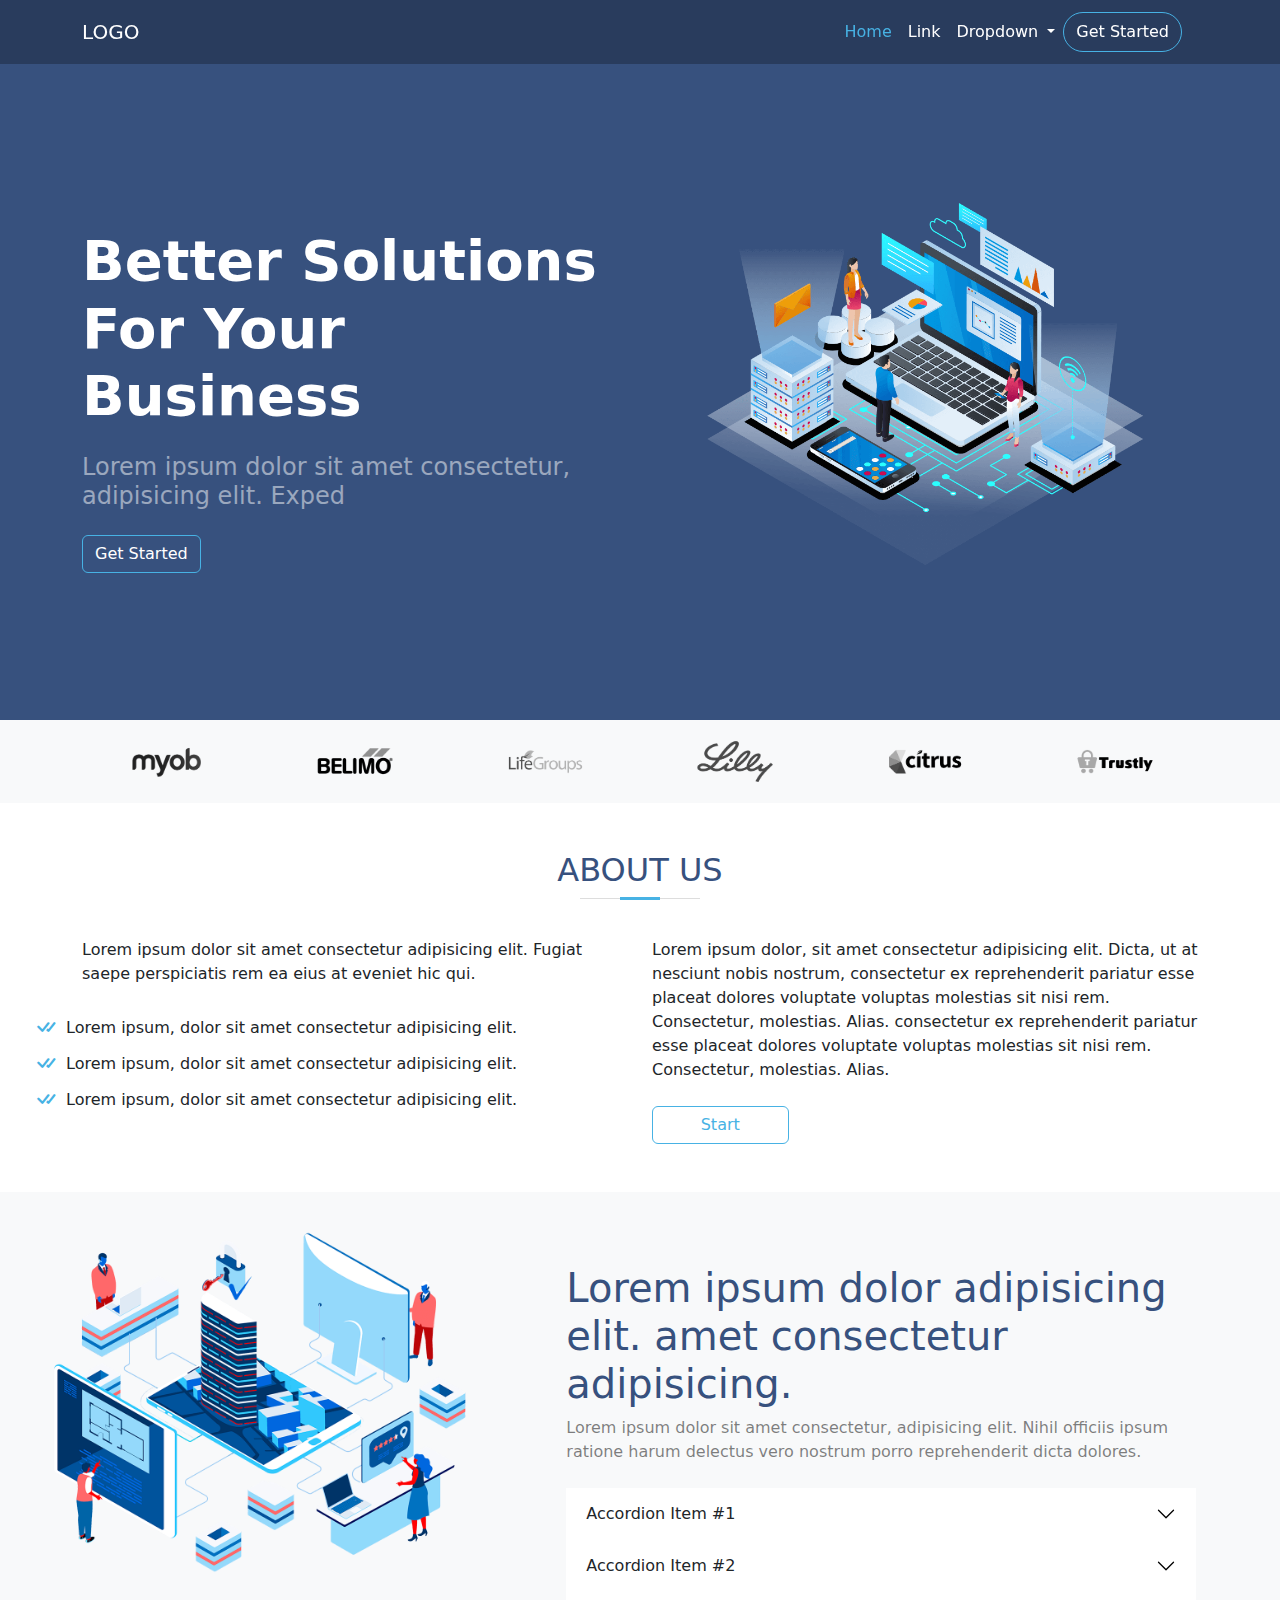
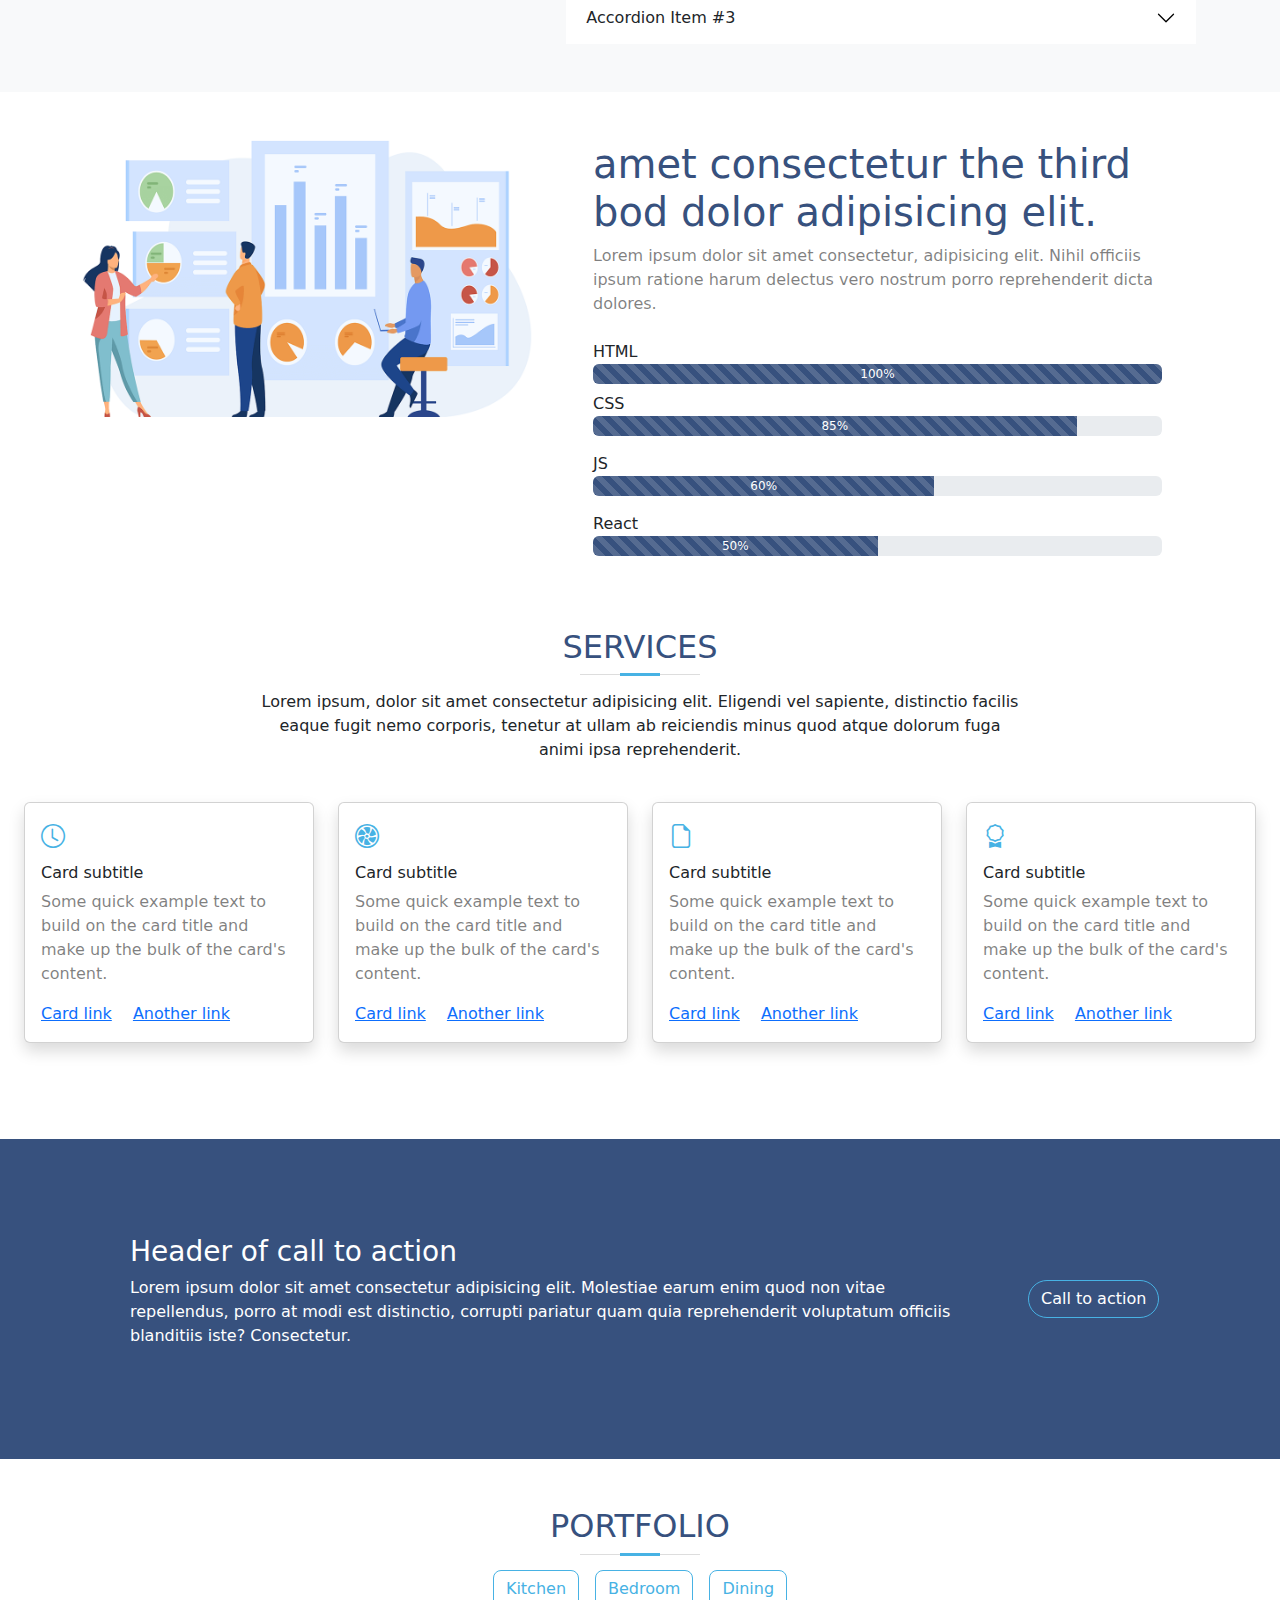
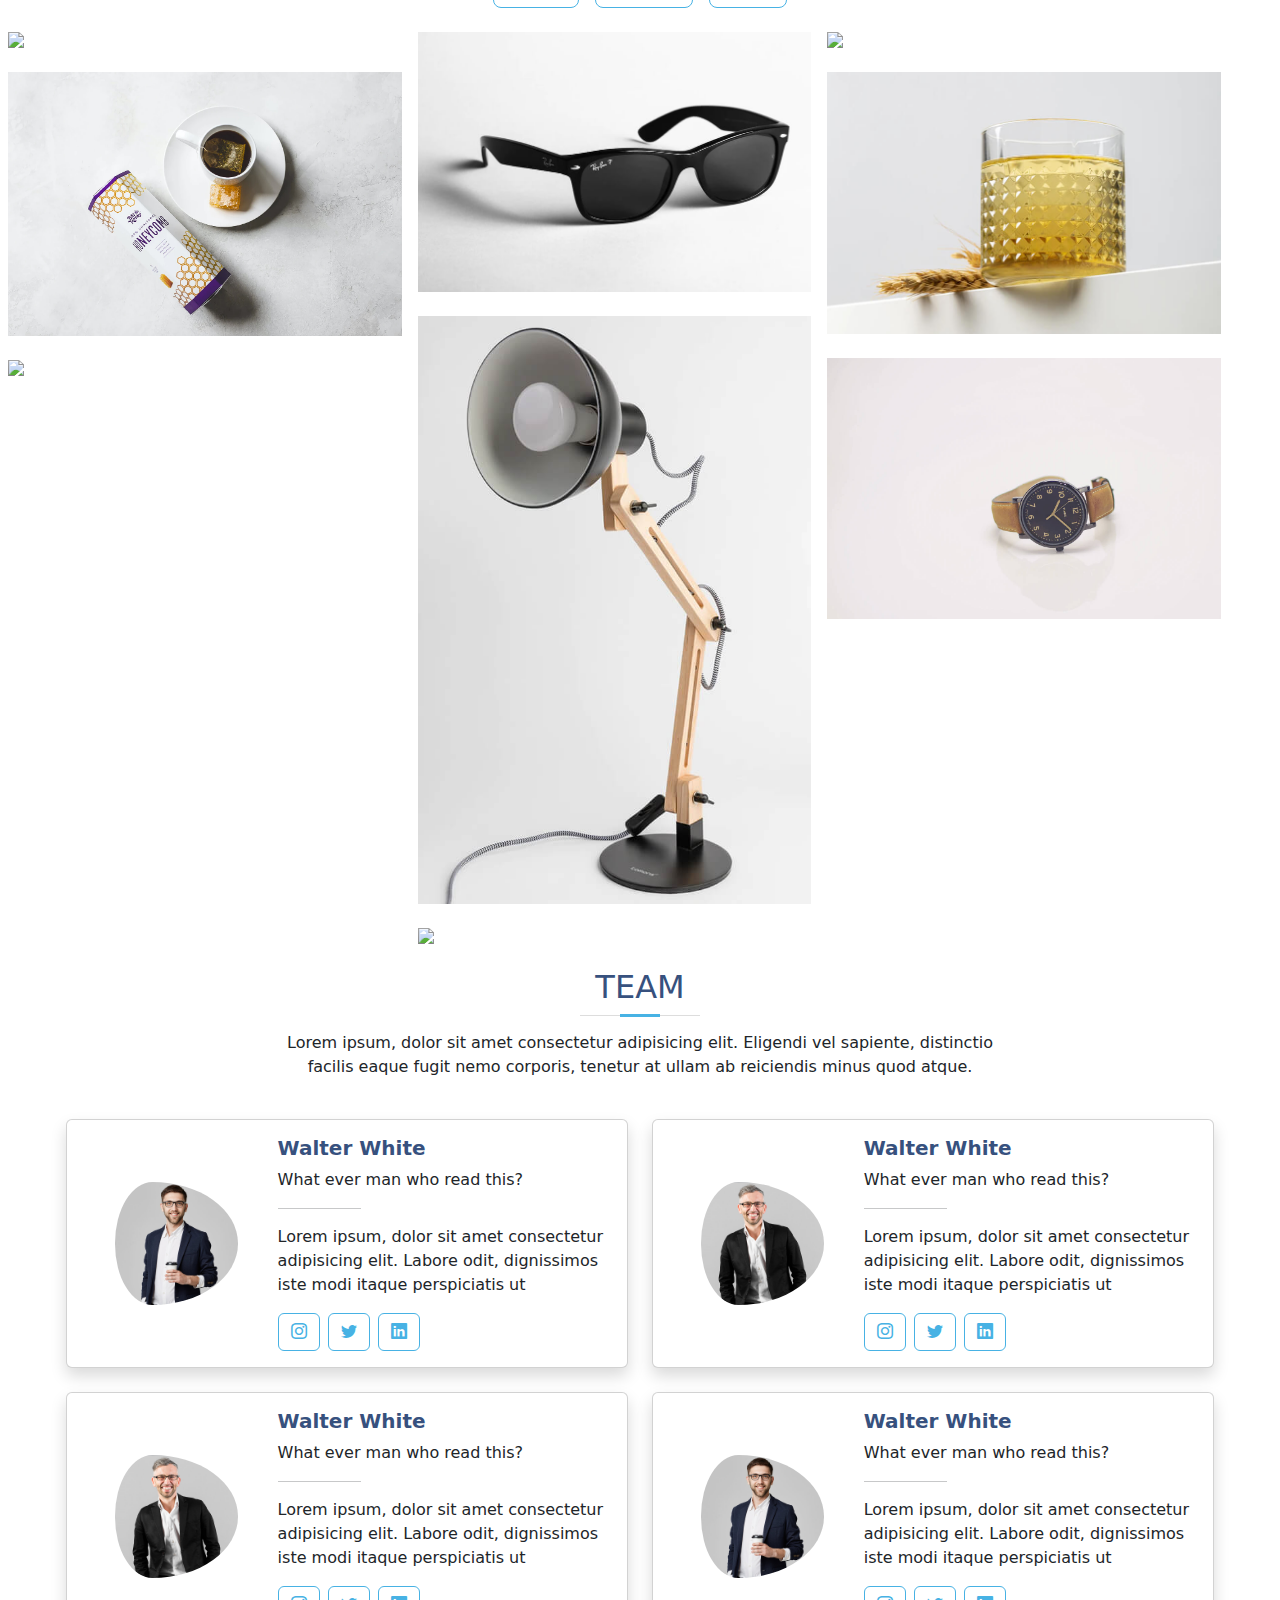
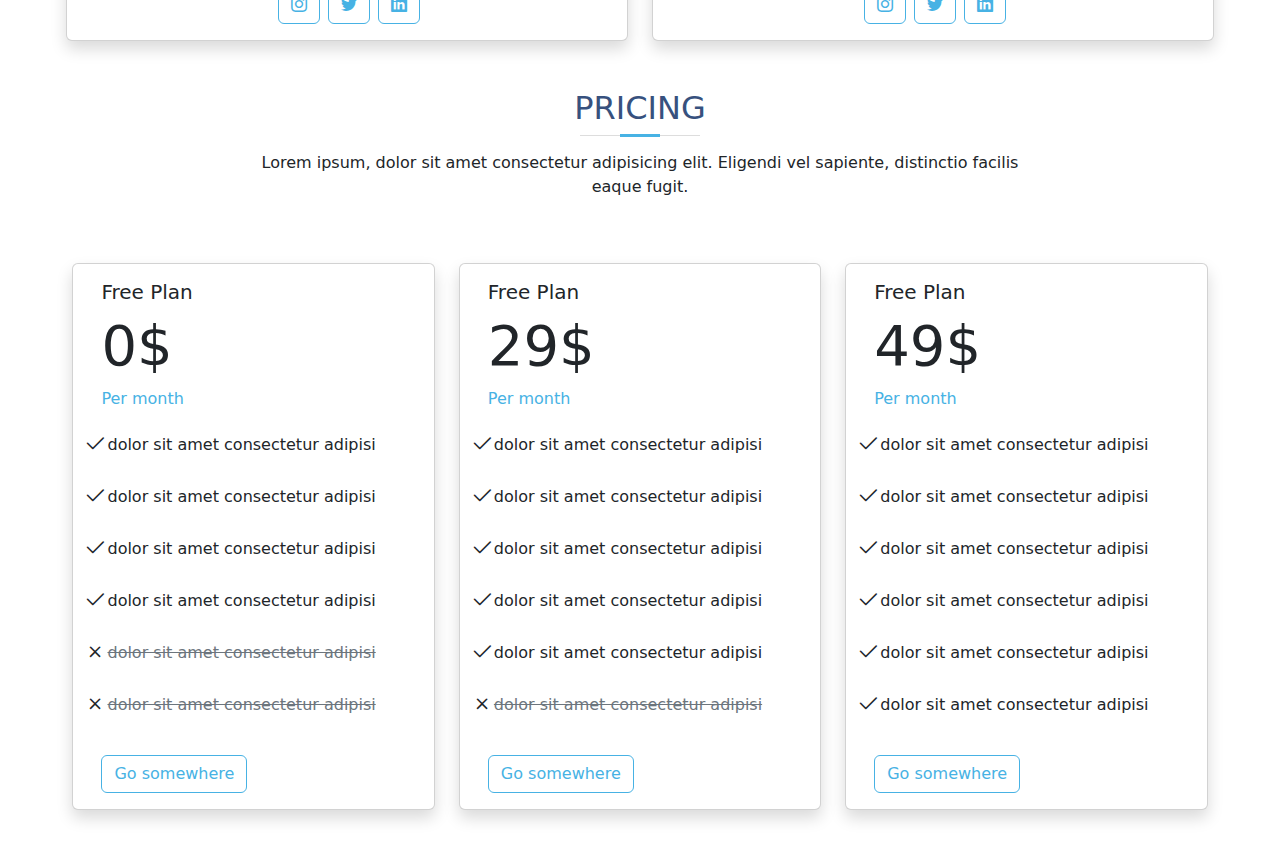
==== index.html @ 1803df92 "..." ====
<!DOCTYPE html>
<html lang="en">
  <head>
    <meta charset="UTF-8" />
    <meta
      name="viewport"
      content="width=device-width, user-scalable=no, initial-scale=1.0, maximum-scale=1.0, minimum-scale=1.0"
    />
    <meta http-equiv="X-UA-Compatible" content="ie=edge" />
    <title>second project</title>
    <link
      rel="stylesheet"
      href="statics/vendor/bootstrap/css/bootstrap.min.css"
    />
    <link
      rel="stylesheet"
      href="statics/vendor/bootstrap/icons/bootstrap-icons.css"
    />

    <!-- <link
      rel="stylesheet"
      href="statics/vendor/bootstrap/css/bootstrap.rtl.min.css"
    /> -->
    <link rel="stylesheet" href="statics/css/bootstrap-customize.css" />
    <link rel="stylesheet" href="statics/css/custom_css.css" />
  </head>

  <body>
    <nav class="navbar custom-bg fixed-top navbar-expand-lg">
      <div class="container py-1">
        <a class="navbar-brand text-white" href="#">LOGO</a>
        <button
          class="navbar-toggler"
          type="button"
          data-bs-toggle="offcanvas"
          data-bs-target="#offcanvasDarkNavbar"
          aria-controls="offcanvasDarkNavbar"
          aria-label="Toggle navigation"
        >
          <span class="navbar-toggler-icon"></span>
        </button>
        <div
          class="offcanvas offcanvas-end custom-bg"
          tabindex="-1"
          id="offcanvasDarkNavbar"
          aria-labelledby="offcanvasDarkNavbarLabel"
        >
          <div class="offcanvas-header">
            <h5
              class="offcanvas-title text-white"
              id="offcanvasDarkNavbarLabel"
            >
              LOGO
            </h5>
            <button
              type="button"
              class="btn-close btn-close-white"
              data-bs-dismiss="offcanvas"
              aria-label="Close"
            ></button>
          </div>
          <div class="offcanvas-body">
            <ul class="navbar-nav justify-content-end flex-grow-1 pe-3">
              <li class="nav-item">
                <a class="nav-link active" aria-current="page" href="#">Home</a>
              </li>
              <li class="nav-item">
                <a class="nav-link" href="#">Link</a>
              </li>
              <li class="nav-item dropdown mb-3 mb-lg-0">
                <a
                  class="nav-link dropdown-toggle"
                  href="#"
                  role="button"
                  data-bs-toggle="dropdown"
                  aria-expanded="false"
                >
                  Dropdown
                </a>
                <ul class="dropdown-menu dropdown-menu-dark">
                  <li><a class="dropdown-item" href="#">Action</a></li>
                  <li><a class="dropdown-item" href="#">Another action</a></li>
                  <li>
                    <hr class="dropdown-divider" />
                  </li>
                  <li>
                    <a class="dropdown-item" href="#">Something else here</a>
                  </li>
                </ul>
              </li>
              <button
                class="btn btn-outline-primary custom-btn-outline rounded-5"
              >
                Get Started
              </button>
            </ul>
          </div>
        </div>
      </div>
    </nav>

    <section class="bg-secondary h-100">
      <div class="container height-80-viewport">
        <div class="row h-100">
          <div class="col-12 col-lg-6 d-flex align-items-center h-100">
            <div style="margin-top: 5rem">
              <h1 class="text-white mb-4 display-4 fw-bold">
                Better Solutions For Your Business
              </h1>
              <h2 class="text-white-50 mb-4 h4">
                Lorem ipsum dolor sit amet consectetur, adipisicing elit. Exped
              </h2>
              <button class="btn custom-btn-outline">Get Started</button>
            </div>
          </div>
          <div
            class="col-12 col-lg-6 d-flex align-items-center justify-content-center h-100"
          >
            <img
              src="./statics/images/hero-img.png"
              width="80%"
              class="mt-5 custom-animation"
            />
          </div>
        </div>
      </div>
    </section>
    <section class="bg-light">
      <div class="container">
        <div class="row row-cols-6 py-3">
          <div class="px-5 d-flex align-items-center">
            <img
              src="./statics/images/client-1.png"
              class="img-fluid custom-client-image"
            />
          </div>
          <div class="px-5 d-flex align-items-center">
            <img
              src="./statics/images/client-2.png"
              class="img-fluid custom-client-image"
            />
          </div>
          <div class="px-5 d-flex align-items-center">
            <img
              src="./statics/images/client-3.png"
              class="img-fluid custom-client-image"
            />
          </div>
          <div class="px-5 d-flex align-items-center">
            <img
              src="./statics/images/client-4.png"
              class="img-fluid custom-client-image"
            />
          </div>
          <div class="px-5 d-flex align-items-center">
            <img
              src="./statics/images/client-5.png"
              class="img-fluid custom-client-image"
            />
          </div>
          <div class="px-5 d-flex align-items-center">
            <img
              src="./statics/images/client-6.png"
              class="img-fluid custom-client-image"
            />
          </div>
        </div>
      </div>
    </section>
    <srction class="py-5">
      <div class="container my-5">
        <h3
          class="text-center custom-section-title position-relative f-bold text-secondary mb-5 h2"
        >
          ABOUT US
        </h3>
        <div class="row">
          <div class="col-6">
            <p class="mb-4">
              Lorem ipsum dolor sit amet consectetur adipisicing elit. Fugiat
              saepe perspiciatis rem ea eius at eveniet hic qui.
            </p>
            <ul class="list-unstyled">
              <li class="d-flex align-items-center">
                <i class="text-primary fs-4 me-2 bi-check-all"></i>
                <span
                  >Lorem ipsum, dolor sit amet consectetur adipisicing elit.
                </span>
              </li>
              <li class="d-flex align-items-center">
                <i class="text-primary fs-4 me-2 bi-check-all"></i>
                <span
                  >Lorem ipsum, dolor sit amet consectetur adipisicing elit.
                </span>
              </li>
              <li class="d-flex align-items-center">
                <i class="text-primary fs-4 me-2 bi-check-all"></i>
                <span
                  >Lorem ipsum, dolor sit amet consectetur adipisicing elit.
                </span>
              </li>
            </ul>
          </div>
          <div class="col-6 d-flex flex-column">
            <p class="mb-4">
              Lorem ipsum dolor, sit amet consectetur adipisicing elit. Dicta,
              ut at nesciunt nobis nostrum, consectetur ex reprehenderit
              pariatur esse placeat dolores voluptate voluptas molestias sit
              nisi rem. Consectetur, molestias. Alias. consectetur ex
              reprehenderit pariatur esse placeat dolores voluptate voluptas
              molestias sit nisi rem. Consectetur, molestias. Alias.
            </p>
            <button class="mt-auto w-25 btn custom-btn">Start</button>
          </div>
        </div>
      </div>
    </srction>

    <!-- ------------------------------------------------------------------- -->

    <section class="bg-light pb-5">
      <div class="container-fluid pt-4 pe-5">
        <div class="row">
          <div class="col-5">
            <img src="./statics/images/why-us.png" width="100%" />
          </div>
          <div class="col-7 mt-5 px-5">
            <h4 class="display-6 text-secondary">
              Lorem ipsum dolor adipisicing elit.
              <strong>amet consectetur adipisicing</strong>.
            </h4>
            <p class="text-black-50 mb-4">
              Lorem ipsum dolor sit amet consectetur, adipisicing elit. Nihil
              officiis ipsum ratione harum delectus vero nostrum porro
              reprehenderit dicta dolores.
            </p>

            <div class="accordion accordion-flush" id="accordionFlushExample">
              <div class="accordion-item">
                <h2 class="accordion-header">
                  <button
                    class="accordion-button collapsed"
                    type="button"
                    data-bs-toggle="collapse"
                    data-bs-target="#flush-collapseOne"
                    aria-expanded="false"
                    aria-controls="flush-collapseOne"
                  >
                    Accordion Item #1
                  </button>
                </h2>
                <div
                  id="flush-collapseOne"
                  class="accordion-collapse collapse"
                  data-bs-parent="#accordionFlushExample"
                >
                  <div class="accordion-body">
                    Placeholder content for this accordion, which is intended to
                    demonstrate the <code>.accordion-flush</code> class. This is
                    the first item's accordion body.
                  </div>
                </div>
              </div>
              <div class="accordion-item">
                <h2 class="accordion-header">
                  <button
                    class="accordion-button collapsed"
                    type="button"
                    data-bs-toggle="collapse"
                    data-bs-target="#flush-collapseTwo"
                    aria-expanded="false"
                    aria-controls="flush-collapseTwo"
                  >
                    Accordion Item #2
                  </button>
                </h2>
                <div
                  id="flush-collapseTwo"
                  class="accordion-collapse collapse"
                  data-bs-parent="#accordionFlushExample"
                >
                  <div class="accordion-body">
                    Placeholder content for this accordion, which is intended to
                    demonstrate the <code>.accordion-flush</code> class. This is
                    the second item's accordion body. Let's imagine this being
                    filled with some actual content.
                  </div>
                </div>
              </div>
              <div class="accordion-item">
                <h2 class="accordion-header">
                  <button
                    class="accordion-button collapsed"
                    type="button"
                    data-bs-toggle="collapse"
                    data-bs-target="#flush-collapseThree"
                    aria-expanded="false"
                    aria-controls="flush-collapseThree"
                  >
                    Accordion Item #3
                  </button>
                </h2>
                <div
                  id="flush-collapseThree"
                  class="accordion-collapse collapse"
                  data-bs-parent="#accordionFlushExample"
                >
                  <div class="accordion-body">
                    Placeholder content for this accordion, which is intended to
                    demonstrate the <code>.accordion-flush</code> class. This is
                    the third item's accordion body. Nothing more exciting
                    happening here in terms of content, but just filling up the
                    space to make it look, at least at first glance, a bit more
                    representative of how this would look in a real-world
                    application.
                  </div>
                </div>
              </div>
            </div>
          </div>
        </div>
      </div>
    </section>
    <!-- ------------------------------------------------------------------- -->
    <section class="mt-5">
      <div class="container">
        <div class="row">
         
            <div class="col-5">
              <img src="./statics/images/skills.png" width="100%" />
            </div>
            <div class="col-7 px-5">
                <h4 class="display-6 text-secondary">
                 
                  <strong>amet consectetur the third bod dolor adipisicing elit</strong>.
                </h4>
                <p class="text-black-50 mb-4">
                  Lorem ipsum dolor sit amet consectetur, adipisicing elit. Nihil
                  officiis ipsum ratione harum delectus vero nostrum porro
                  reprehenderit dicta dolores.
                </p>
    
                <div>
                    <span>HTML</span>
                    <div class="progress mb-2" role="progressbar" style="height: 20px;">
                        <div class="progress-bar progress-bar-striped progress-bar-animated" style="width: 100%">100%</div>
                      </div>
                </div>
                <div>
                    <span>CSS</span>
                    <div class="progress mb-3" role="progressbar" style="height: 20px;">
                        <div class="progress-bar progress-bar-striped progress-bar-animated" style="width: 85%">85%</div>
                      </div>
                </div>
                <div>
                    <span>JS</span>
                    <div class="progress mb-3" role="progressbar" style="height: 20px;">
                        <div class="progress-bar progress-bar-striped progress-bar-animated" style="width: 60%">60%</div>
                      </div>
                </div>
                <div>
                    <span>React</span>
                    <div class="progress mb-3" role="progressbar" style="height: 20px;">
                        <div class="progress-bar progress-bar-striped progress-bar-animated" style="width: 50%">50%</div>
                      </div>
                </div>
        </div>
            
    </section>
    <section class="mt-2 py-5">
      <div class="d-flex flex-column justify-content-center align-items-center">
        <h3
        class="text-center custom-section-title position-relative f-bold text-secondary mb-4 h2"
      >
       SERVICES
      </h3>
      <p class="margin-auto text-center" style="width: 60%;">Lorem ipsum, dolor sit amet consectetur adipisicing elit. Eligendi vel sapiente, 
          distinctio facilis eaque fugit nemo corporis, tenetur at ullam ab reiciendis 
          minus quod atque dolorum fuga animi ipsa reprehenderit.</p>
      </div>
      <div class="d-flex mt-4 justify-content-center align-items-center px-4">

        <div class="row">
            <div class="col-3 margin-auto d-flex align-items-center justify-content-center">
                <div class="card shadow custom-hover-move-top" style="width: 100%;">
                    <div class="card-body">
                      <i class="bi-clock fs-4 text-primary"></i>
                      <h6 class="card-subtitle mt-2 mb-2 text-body-secondary">Card subtitle</h6>
                      <p class="card-text text-black-50">Some quick example text to build on the card title and make up the bulk of the card's content.</p>
                      <a href="#" class="card-link">Card link</a>
                      <a href="#" class="card-link">Another link</a>
                    </div>
                  </div>
            </div>
            <div class="col-3 margin-auto d-flex align-items-center justify-content-center">
                <div class="card shadow custom-hover-move-top" style="width: 100%;">
                    <div class="card-body">
                      <i class="bi-fan fs-4 text-primary"></i>
                      <h6 class="card-subtitle mt-2 mb-2 text-body-secondary">Card subtitle</h6>
                      <p class="card-text text-black-50">Some quick example text to build on the card title and make up the bulk of the card's content.</p>
                      <a href="#" class="card-link">Card link</a>
                      <a href="#" class="card-link">Another link</a>
                    </div>
                  </div>
            </div>
            <div class="col-3 margin-auto d-flex align-items-center justify-content-center">
                <div class="card shadow custom-hover-move-top" style="width: 100%;">
                    <div class="card-body">
                      <i class="bi-file-earmark fs-4 text-primary"></i>
                      <h6 class="card-subtitle mt-2 mb-2 text-body-secondary">Card subtitle</h6>
                      <p class="card-text text-black-50">Some quick example text to build on the card title and make up the bulk of the card's content.</p>
                      <a href="#" class="card-link">Card link</a>
                      <a href="#" class="card-link">Another link</a>
                    </div>
                  </div>
            </div>
            <div class="col-3 margin-auto d-flex align-items-center justify-content-center">
                <div class="card shadow custom-hover-move-top" style="width: 100%;">
                    <div class="card-body">
                      <i class="bi-award fs-4 text-primary"></i>
                      <h6 class="card-subtitle mt-2 mb-2 text-body-secondary">Card subtitle</h6>
                      <p class="card-text text-black-50">Some quick example text to build on the card title and make up the bulk of the card's content.</p>
                      <a href="#" class="card-link">Card link</a>
                      <a href="#" class="card-link">Another link</a>
                    </div>
                  </div>
            </div>
        </div>
      </div>
    </section>

    <section class="bg-secondary mt-5" >
        <div class="container d-flex justify-content-center align-items-center" style="height: 20rem;">
            <div class="row py-5 justify-content-center align-items-center" style="width: 100%">
                <div class="col-10 px-5">
                    <h4 class="h3 text-white">Header of call to action</h4>
                    <p class="text-white">Lorem ipsum dolor sit amet consectetur adipisicing elit. Molestiae earum enim quod non vitae repellendus, porro at modi est distinctio, corrupti pariatur quam quia reprehenderit voluptatum officiis blanditiis iste? Consectetur.</p>
                </div>
                <div class="col-2 px-3">
                    <button class="btn custom-btn-outline rounded-5">Call to action</button>
                </div>
            </div>
        </div>
    </section>
    <section class="mt-5">
        <div class="d-flex flex-column justify-content-center">
            <h3
            class="text-center custom-section-title position-relative f-bold text-secondary mb-4 h2"
          >
           PORTFOLIO
          </h3>
      

            <p class="d-flex align-items-center justify-content-center">
                <input type="checkbox" class="btn-check" autocomplete="off" id="btn-check1">
                <label class="btn custom-btn rounded-3 mx-2" for="btn-check1" data-bs-toggle="collapse" data-bs-target="#c-1" aria-expanded="false">Kitchen</label>

                <input type="checkbox" class="btn-check" autocomplete="off" id="btn-check2">
                <label class="btn custom-btn rounded-3 mx-2" for="btn-check2" data-bs-toggle="collapse" data-bs-target="#c-2" aria-expanded="false">Bedroom</label>

                <input type="checkbox" class="btn-check" autocomplete="off" id="btn-check3">
                <label class="btn custom-btn rounded-3 mx-2" for="btn-check3" data-bs-toggle="collapse" data-bs-target="#c-3" aria-expanded="false">Dining</label>

               
              </p>
              <div class="d-flex">
                <div class="" style="width: 32%">
                  <div class="show">
                   <img src="./statics/images/portfolio-1.jpg" class="img-fluid mb-2 p-2" />
                  </div>
                  <div class="collapse multi-collapse show" id="c-2">
                    <img src="./statics/images/portfolio-2.jpg" class="img-fluid mb-2 p-2" />
                   </div>
                   <div class="collapse multi-collapse show" id="c-2">
                    <img src="./statics/images/portfolio-3.jpg" class="img-fluid mb-2 p-2" />
                   </div>
                </div>
                <div class="" style="width: 32%">
                    <div class="collapse multi-collapse show" id="c-3">
                     <img src="./statics/images/portfolio-4.jpg" class="img-fluid mb-2 p-2" />
                    </div>
                    <div class="collapse multi-collapse show" id="c-1">
                      <img src="./statics/images/portfolio-5.jpg" class="img-fluid mb-2 p-2" />
                     </div>
                     <div class="collapse multi-collapse show" id="c-3">
                      <img src="./statics/images/portfolio-6.jpg" class="img-fluid mb-2 p-2" />
                     </div>
                  </div>
                  <div class="" style="width: 32%">
                    <div class="collapse multi-collapse show" id="c-3">
                     <img src="./statics/images/portfolio-7.jpg" class="img-fluid mb-2 p-2" />
                    </div>
                    <div class="collapse multi-collapse show" id="c-2">
                      <img src="./statics/images/portfolio-8.jpg" class="img-fluid mb-2 p-2" />
                     </div>
                     <div class="collapse multi-collapse show" id="c-3">
                      <img src="./statics/images/portfolio-9.jpg" class="img-fluid mb-2 p-2" />
                     </div>
                  </div>
              
              </div>
          </div> 
    </section>
    <!-- -------------------------------------------------------------------------------- -->
    <section class="mt-2 px-5 mb-5">
        <div class="d-flex flex-column justify-content-center align-items-center">
          <h3
          class="text-center custom-section-title position-relative f-bold text-secondary mb-4 h2"
        >
         TEAM
        </h3>
        <p class="margin-auto text-center" style="width: 60%;">Lorem ipsum, dolor sit amet consectetur adipisicing elit. Eligendi vel sapiente, 
            distinctio facilis eaque fugit nemo corporis, tenetur at ullam ab reiciendis 
            minus quod atque.</p>
        </div>
        <div class="row row-cols-2 justify-content-center mt-4" style="width: 99%; margin: auto;">
            <div class=" col-sm-6">
                <div class="card custom-hover-move-top shadow">
                 <div class="row">
                  <div class="col-4 py-4  d-flex justify-content-center align-items-center ">
                      <img src="/statics/images/team-3.jpg" class="ps-5 rounded-circle img-fluid" />
                  </div>
                  <div class="col-8"> 
                      <div class="card-body">
                          <h6 class="card-title text-secondary h5 fw-bold">Walter White</h6>
                          <span class="card-subtitle">What ever man who read this?</span>
                          <hr class="w-25" />
                          <p class="card-text">Lorem ipsum, dolor sit amet consectetur adipisicing elit. Labore odit, dignissimos iste modi itaque perspiciatis ut </p>
                          <div class="d-flex gap-2">
                            <button class="btn custom-btn"><i class="bi-instagram"></i></button>
                            <button class="btn custom-btn"><i class="bi-twitter"></i></button>
                            <button class="btn custom-btn"><i class="bi-linkedin"></i></button>
                          </div>
                      </div>
                  </div>
                 </div>
                </div>
              </div>
            <div class="col-sm-6 ">
                <div class="card custom-hover-move-top shadow">
                 <div class="row">
                  <div class="col-4 py-4 d-flex justify-content-center align-items-center ">
                      <img src="/statics/images/team-1.jpg" class="ps-5 rounded-circle img-fluid" />
                  </div>
                  <div class="col-8"> 
                      <div class="card-body">
                          <h6 class="card-title text-secondary h5 fw-bold">Walter White</h6>
                          <span class="card-subtitle">What ever man who read this?</span>
                          <hr class="w-25" />
                          <p class="card-text">Lorem ipsum, dolor sit amet consectetur adipisicing elit. Labore odit, dignissimos iste modi itaque perspiciatis ut </p>
                          <div class="d-flex gap-2">
                            <button class="btn custom-btn"><i class="bi-instagram"></i></button>
                            <button class="btn custom-btn"><i class="bi-twitter"></i></button>
                            <button class="btn custom-btn"><i class="bi-linkedin"></i></button>
                          </div>
                      </div>
                  </div>
                 </div>
                </div>
              </div>
          </div>
          <div class="row row-cols-2 justify-content-center mt-4" style="width: 99%; margin: auto;">
            <div class="col-sm-6 " >
                <div class="card custom-hover-move-top shadow">
                 <div class="row">
                  <div class="col-4 py-4 d-flex justify-content-center align-items-center ">
                      <img src="/statics/images/team-1.jpg" class="ps-5 rounded-circle img-fluid" />
                  </div>
                  <div class="col-8"> 
                      <div class="card-body">
                          <h6 class="card-title text-secondary h5 fw-bold">Walter White</h6>
                          <span class="card-subtitle">What ever man who read this?</span>
                          <hr class="w-25" />
                          <p class="card-text">Lorem ipsum, dolor sit amet consectetur adipisicing elit. Labore odit, dignissimos iste modi itaque perspiciatis ut </p>
                          <div class="d-flex gap-2">
                            <button class="btn custom-btn"><i class="bi-instagram"></i></button>
                            <button class="btn custom-btn"><i class="bi-twitter"></i></button>
                            <button class="btn custom-btn"><i class="bi-linkedin"></i></button>
                          </div>
                      </div>
                  </div>
                 </div>
                </div>
              </div>
              <div class="col-sm-6 " >
                <div class="card custom-hover-move-top shadow">
                 <div class="row">
                  <div class="col-4 py-4 d-flex justify-content-center align-items-center ">
                      <img src="/statics/images/team-3.jpg" class="ps-5 rounded-circle img-fluid" />
                  </div>
                  <div class="col-8"> 
                      <div class="card-body">
                          <h6 class="card-title text-secondary h5 fw-bold">Walter White</h6>
                          <span class="card-subtitle">What ever man who read this?</span>
                          <hr class="w-25" />
                          <p class="card-text">Lorem ipsum, dolor sit amet consectetur adipisicing elit. Labore odit, dignissimos iste modi itaque perspiciatis ut </p>
                          <div class="d-flex gap-2">
                            <button class="btn custom-btn"><i class="bi-instagram"></i></button>
                            <button class="btn custom-btn"><i class="bi-twitter"></i></button>
                            <button class="btn custom-btn"><i class="bi-linkedin"></i></button>
                          </div>
                      </div>
                  </div>
                 </div>
                </div>
              </div>
          </div>
        </section>
        <!-- ------------------------------------------------------------ -->
        <section class="mt-5">
          <div class="d-flex flex-column justify-content-center align-items-center">
            <h3
            class="text-center custom-section-title position-relative f-bold text-secondary mb-4 h2"
          >
           PRICING
          </h3>
          <p class="margin-auto text-center" style="width: 60%;">Lorem ipsum, dolor sit amet consectetur adipisicing elit. Eligendi vel sapiente, 
              distinctio facilis eaque fugit.</p>
          </div>
          <div class="row p-5 justify-content-center align-items-center gap-4">
            <div class="card shadow custom-hover-move-top" style="width: 30%;">
              <div class="card-body">
                <h5 class="card-title">Free Plan</h5>
                <h1 class="display-4 mb-2">0$</h1>
                <span class="text-primary">Per month</span>

                <ul class="list-unstyled mt-3">
                  <li class="d-flex align-items-center justify-content-center">
                    <i class="bi-check2 fs-4 mb-3" ></i>
                    <p>dolor sit amet consectetur adipisi</p>
                  </li>
                  <li class="d-flex align-items-center justify-content-center">
                    <i class="bi-check2 fs-4 mb-3"></i>
                    <p>dolor sit amet consectetur adipisi</p>
                  </li>
                  <li class="d-flex align-items-center justify-content-center">
                    <i class="bi-check2 fs-4 mb-3"></i>
                    <p>dolor sit amet consectetur adipisi</p>
                  </li>
                  <li class="d-flex align-items-center justify-content-center">
                    <i class="bi-check2 fs-4 mb-3"></i>
                    <p>dolor sit amet consectetur adipisi</p>
                  </li>
                  <li class="d-flex align-items-center justify-content-center">
                    <i class="bi-x fs-4 mb-3"></i>
                    <p class="text-decoration-line-through text-muted">dolor sit amet consectetur adipisi</p>
                  </li>
                  <li class="d-flex align-items-center justify-content-center">
                    <i class="bi-x fs-4 mb-3"></i>
                    <p class="text-decoration-line-through text-muted">dolor sit amet consectetur adipisi</p>
                  </li>
                </ul>
                <a href="#" class="btn custom-btn">Go somewhere</a>
              </div>
            </div>

            <div class="card shadow custom-hover-move-top" style="width: 30%;">
              <div class="card-body">
                <h5 class="card-title">Free Plan</h5>
                <h1 class="display-4 mb-2">29$</h1>
                <span class="text-primary">Per month</span>

                <ul class="list-unstyled mt-3">
                  <li class="d-flex align-items-center justify-content-center">
                    <i class="bi-check2 fs-4 mb-3" ></i>
                    <p>dolor sit amet consectetur adipisi</p>
                  </li>
                  <li class="d-flex align-items-center justify-content-center">
                    <i class="bi-check2 fs-4 mb-3"></i>
                    <p>dolor sit amet consectetur adipisi</p>
                  </li>
                  <li class="d-flex align-items-center justify-content-center">
                    <i class="bi-check2 fs-4 mb-3"></i>
                    <p>dolor sit amet consectetur adipisi</p>
                  </li>
                  <li class="d-flex align-items-center justify-content-center">
                    <i class="bi-check2 fs-4 mb-3"></i>
                    <p>dolor sit amet consectetur adipisi</p>
                  </li>
                  <li class="d-flex align-items-center justify-content-center">
                    <i class="bi-check2 fs-4 mb-3"></i>
                    <p>dolor sit amet consectetur adipisi</p>
                  </li>
                  <li class="d-flex align-items-center justify-content-center">
                    <i class="bi-x fs-4 mb-3"></i>
                    <p class="text-decoration-line-through text-muted">dolor sit amet consectetur adipisi</p>
                  </li>
                </ul>
                <a href="#" class="btn custom-btn">Go somewhere</a>
              </div>
            </div>

            <div class="card shadow custom-hover-move-top" style="width: 30%;">
              <div class="card-body">
                <h5 class="card-title">Free Plan</h5>
                <h1 class="display-4 mb-2">49$</h1>
                <span class="text-primary">Per month</span>

                <ul class="list-unstyled mt-3">
                  <li class="d-flex align-items-center justify-content-center">
                    <i class="bi-check2 fs-4 mb-3" ></i>
                    <p>dolor sit amet consectetur adipisi</p>
                  </li>
                  <li class="d-flex align-items-center justify-content-center">
                    <i class="bi-check2 fs-4 mb-3"></i>
                    <p>dolor sit amet consectetur adipisi</p>
                  </li>
                  <li class="d-flex align-items-center justify-content-center">
                    <i class="bi-check2 fs-4 mb-3"></i>
                    <p>dolor sit amet consectetur adipisi</p>
                  </li>
                  <li class="d-flex align-items-center justify-content-center">
                    <i class="bi-check2 fs-4 mb-3"></i>
                    <p>dolor sit amet consectetur adipisi</p>
                  </li>
                  <li class="d-flex align-items-center justify-content-center">
                    <i class="bi-check2 fs-4 mb-3"></i>
                    <p>dolor sit amet consectetur adipisi</p>
                  </li>
                  <li class="d-flex align-items-center justify-content-center">
                    <i class="bi-check2 fs-4 mb-3"></i>
                    <p>dolor sit amet consectetur adipisi</p>
                  </li>
                </ul>
                <a href="#" class="btn custom-btn">Go somewhere</a>
              </div>
            </div>
        
          </div>
        </section>

    <script src="statics/vendor/bootstrap/js/bootstrap.bundle.min.js"></script>
  </body>
</html>
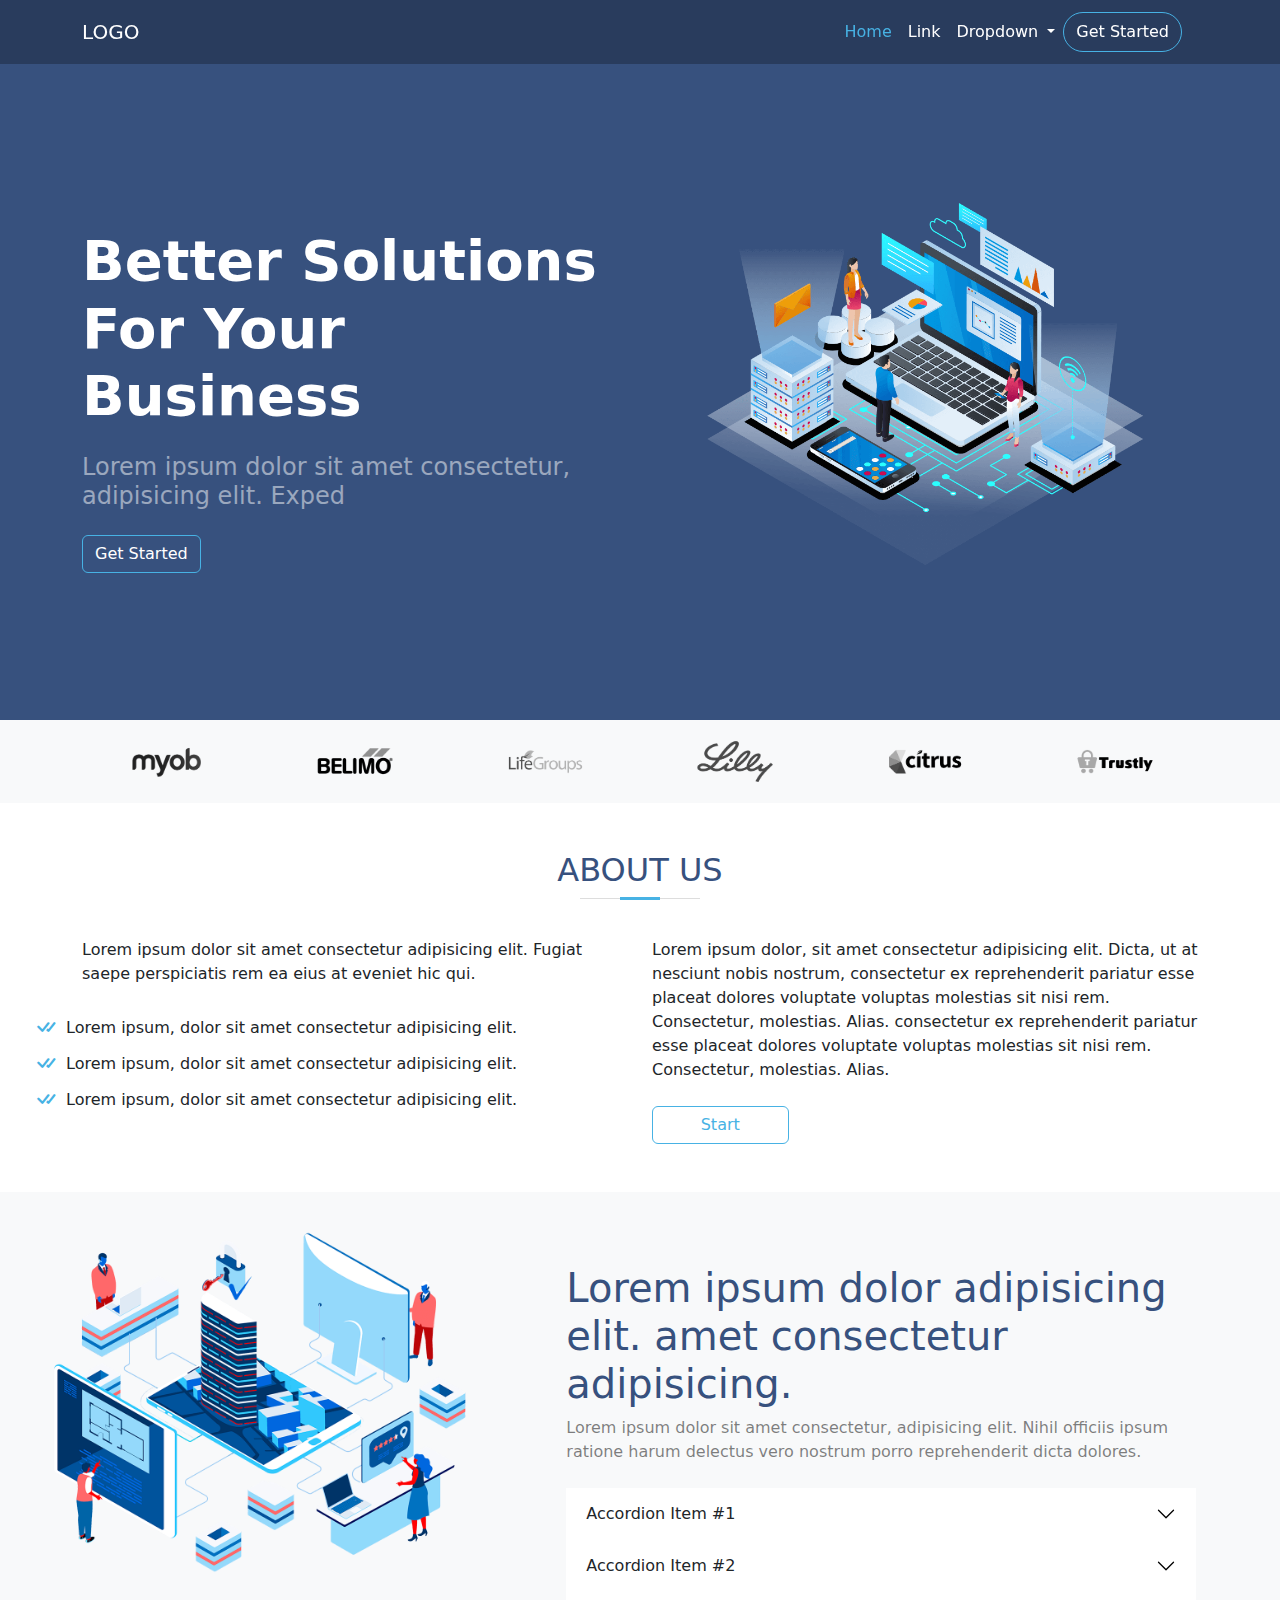
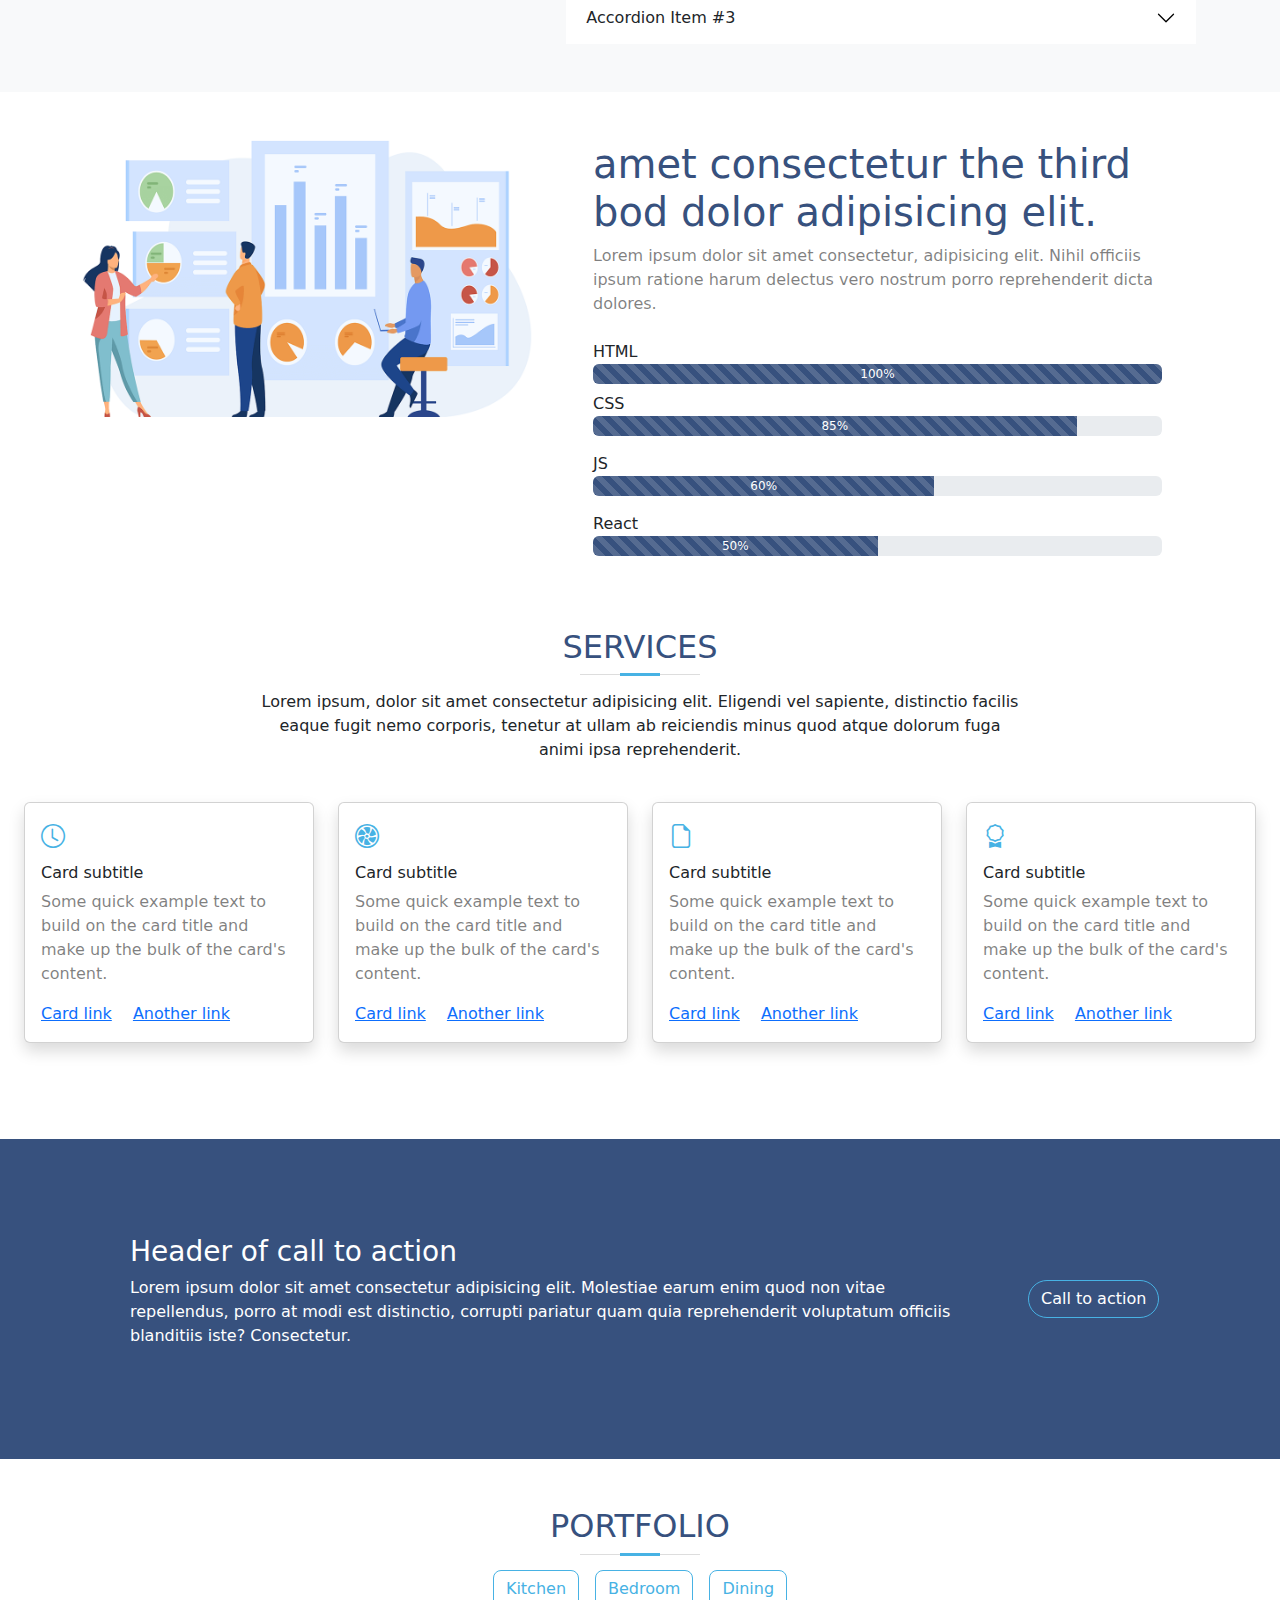
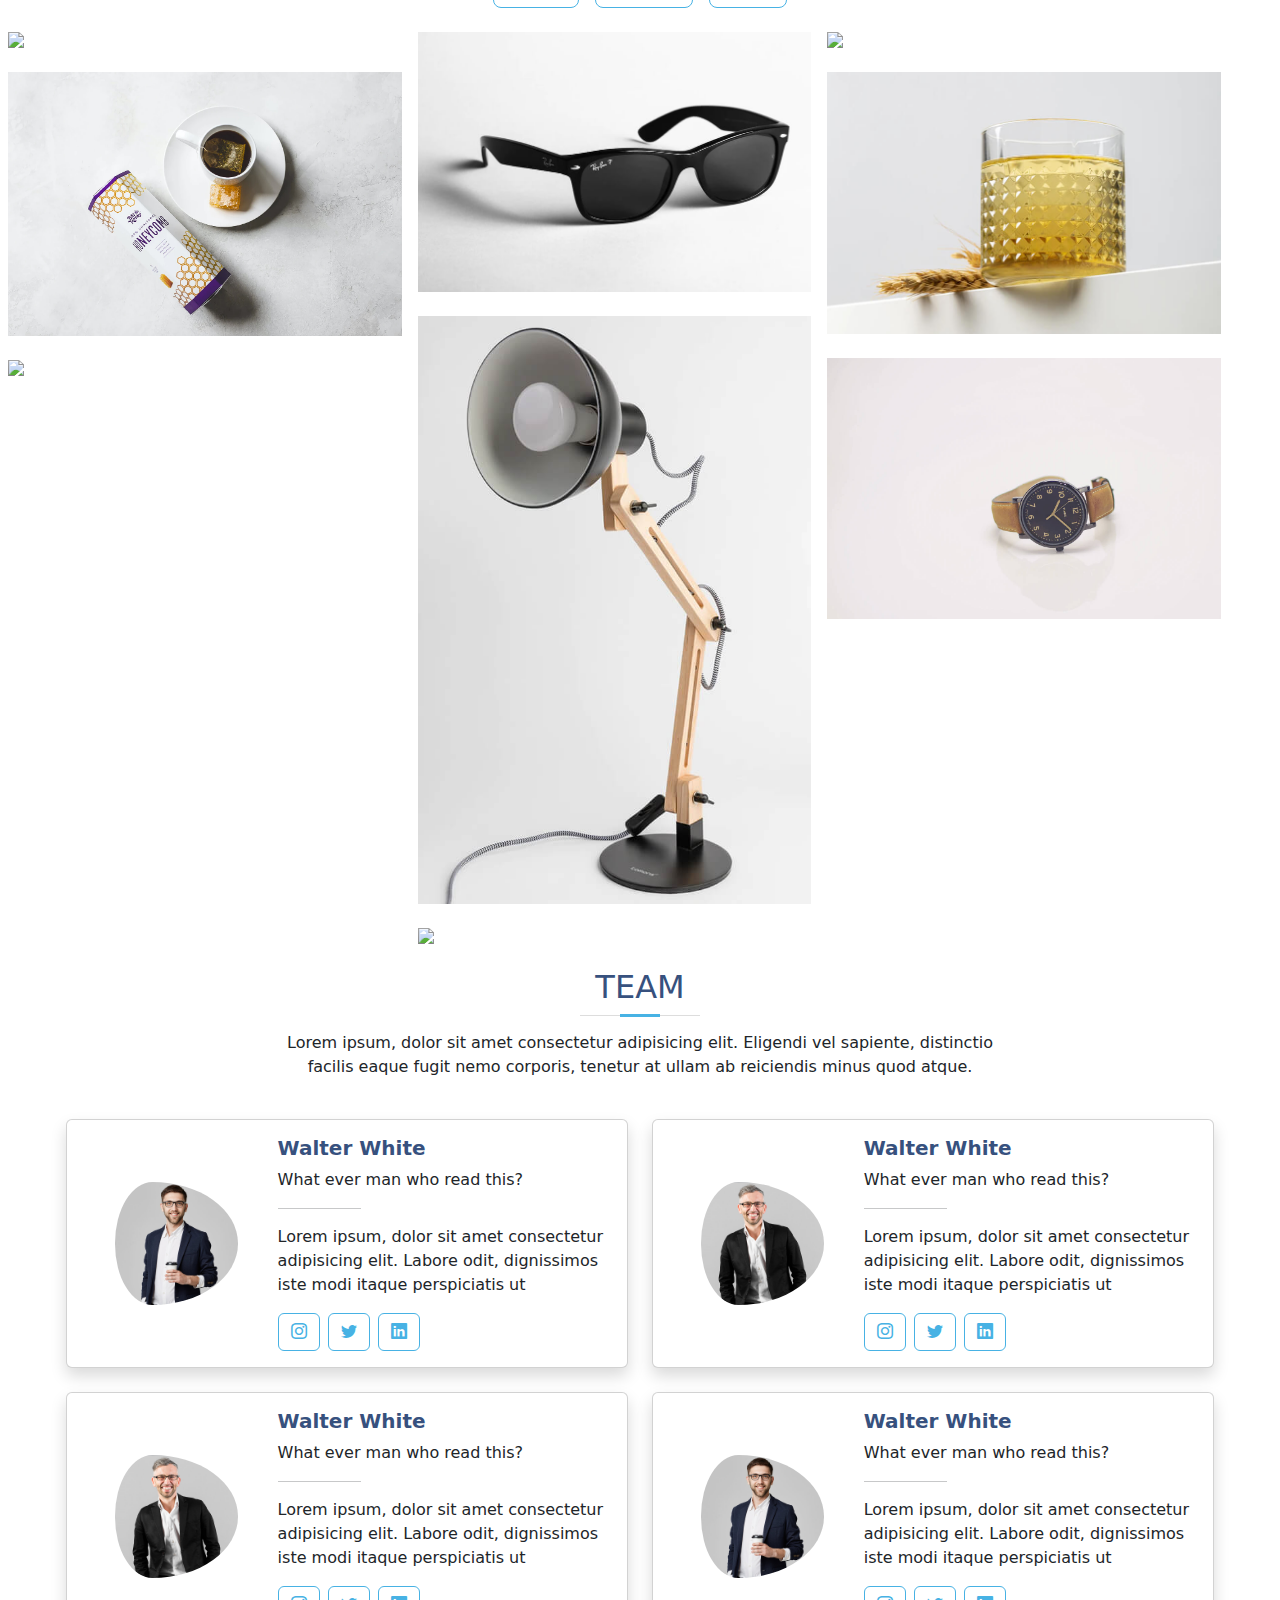
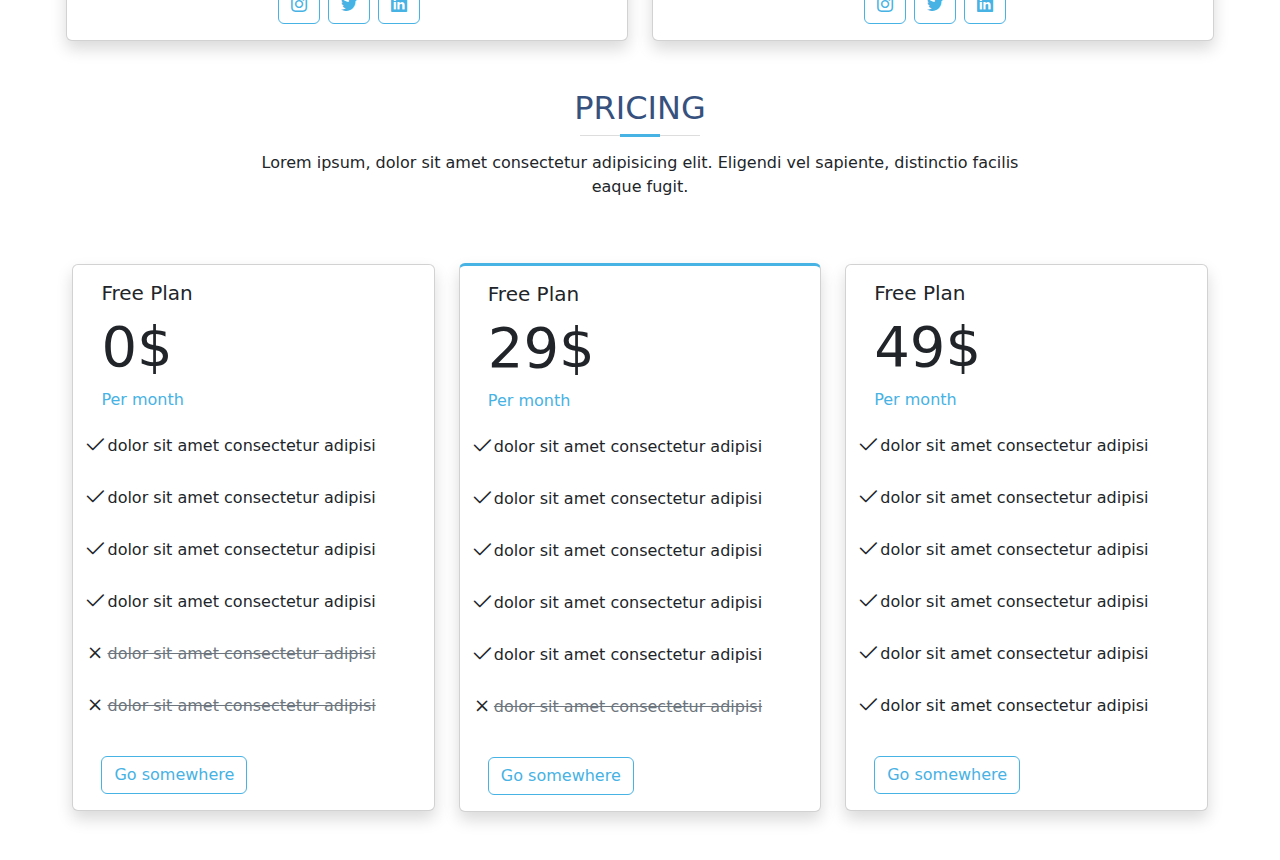
==== commit e5b16add: "..." ====
--- a/index.html
+++ b/index.html
@@ -654,7 +654,7 @@
               </div>
             </div>
 
-            <div class="card shadow custom-hover-move-top" style="width: 30%;">
+            <div class="card shadow custom-hover-move-top" style="width: 30%; border-top: 3px solid #47b2e4;">
               <div class="card-body">
                 <h5 class="card-title">Free Plan</h5>
                 <h1 class="display-4 mb-2">29$</h1>
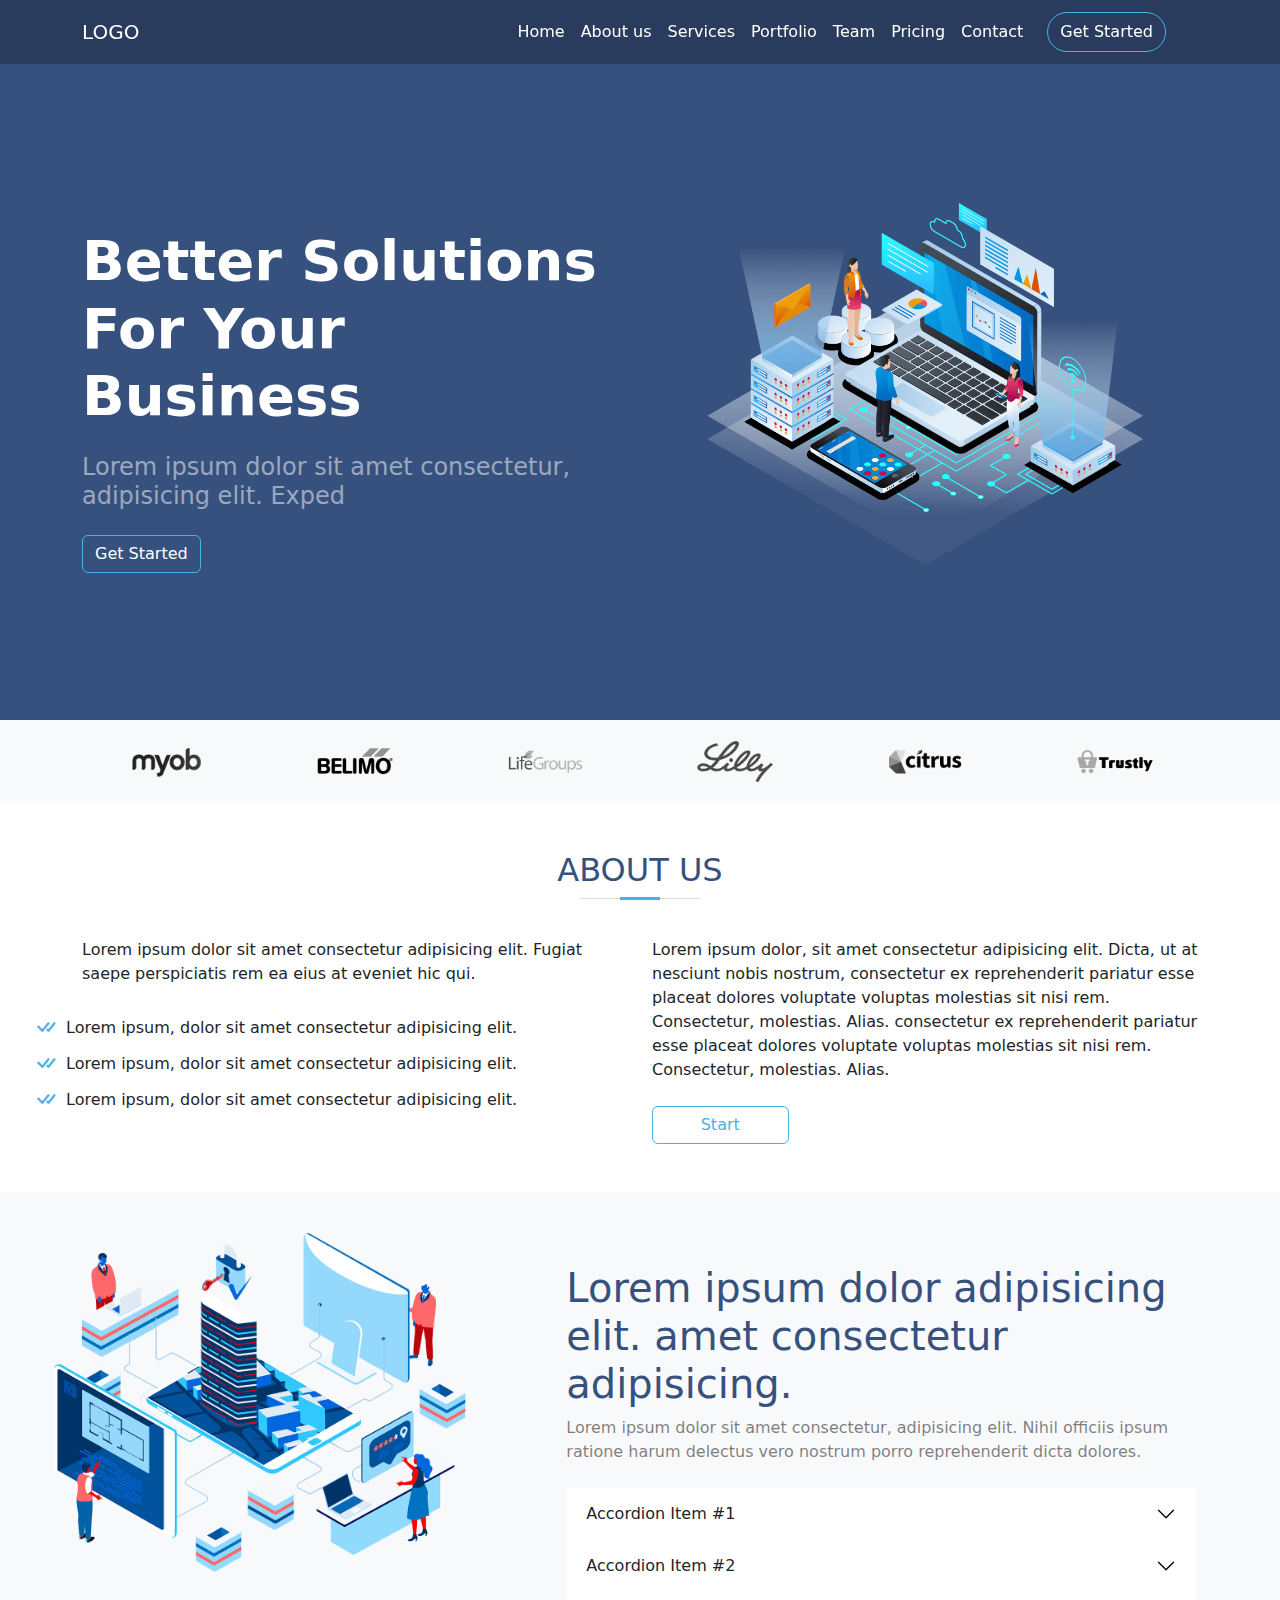
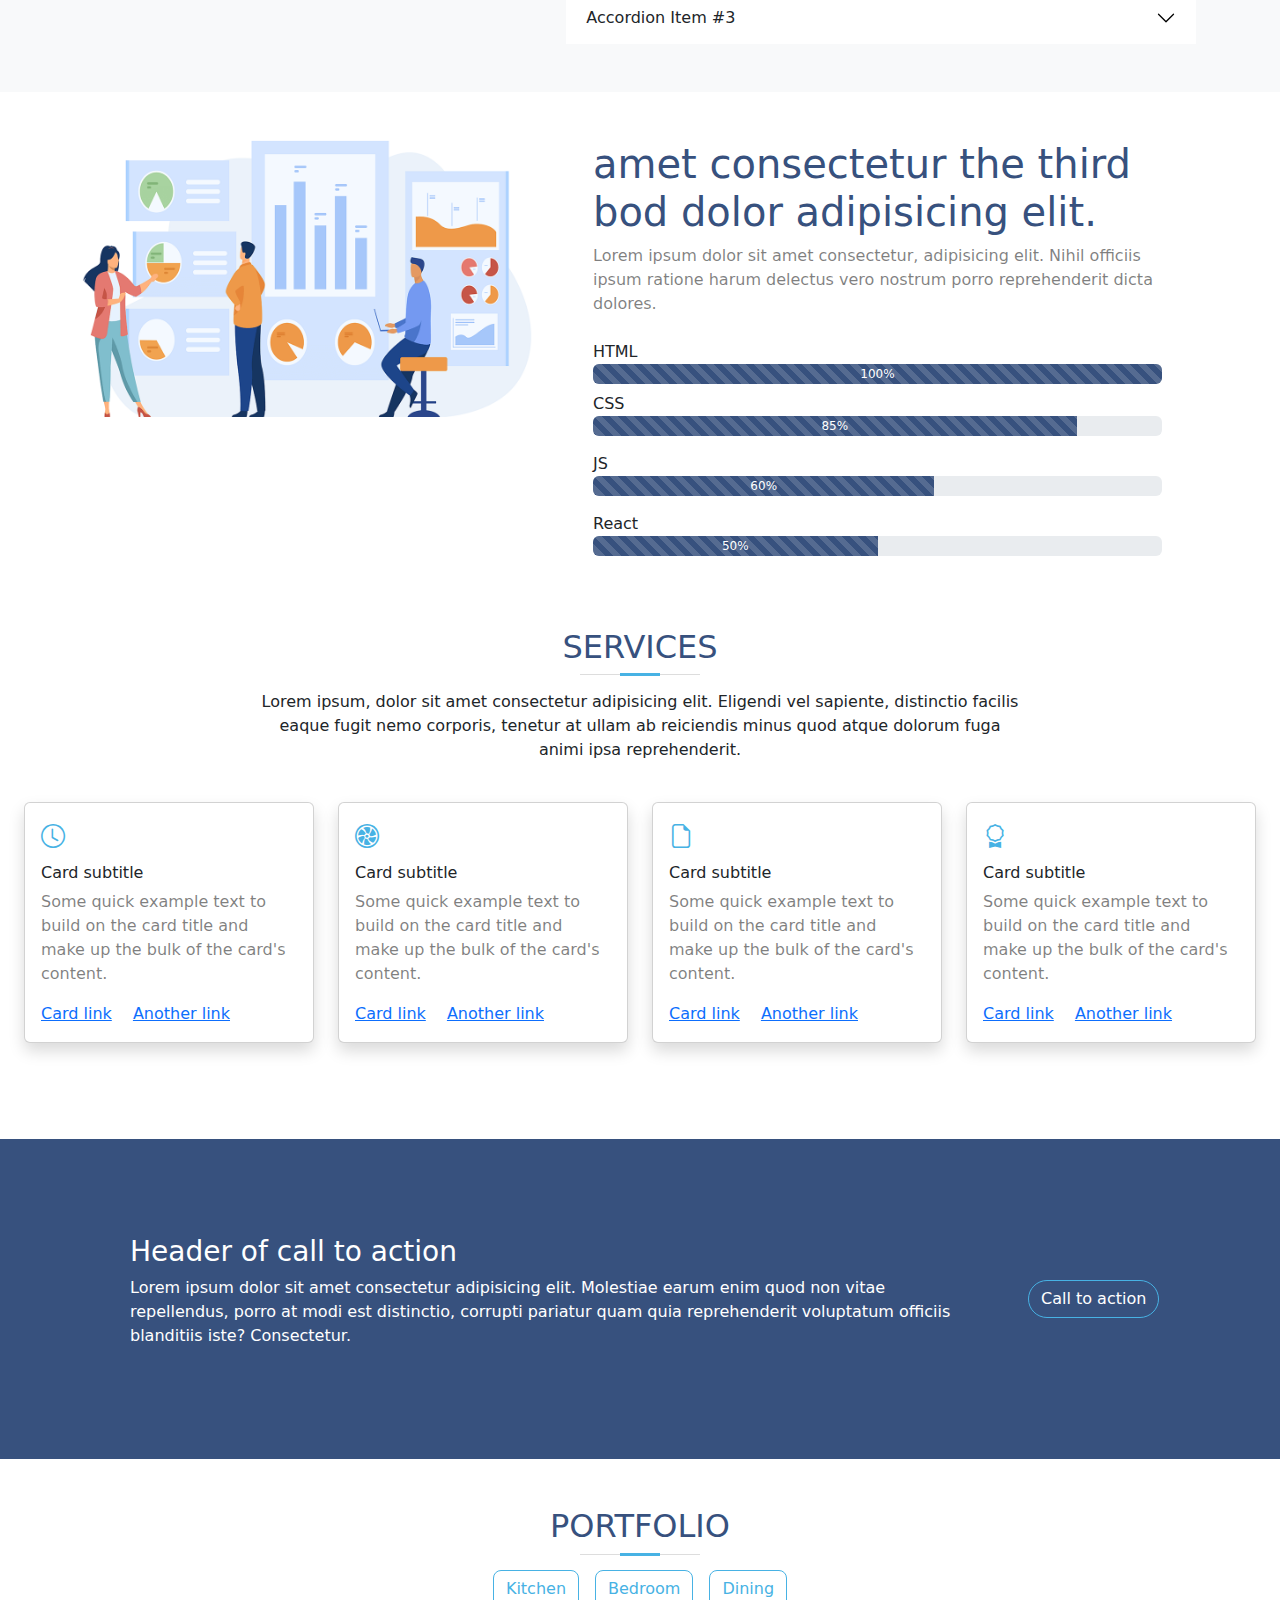
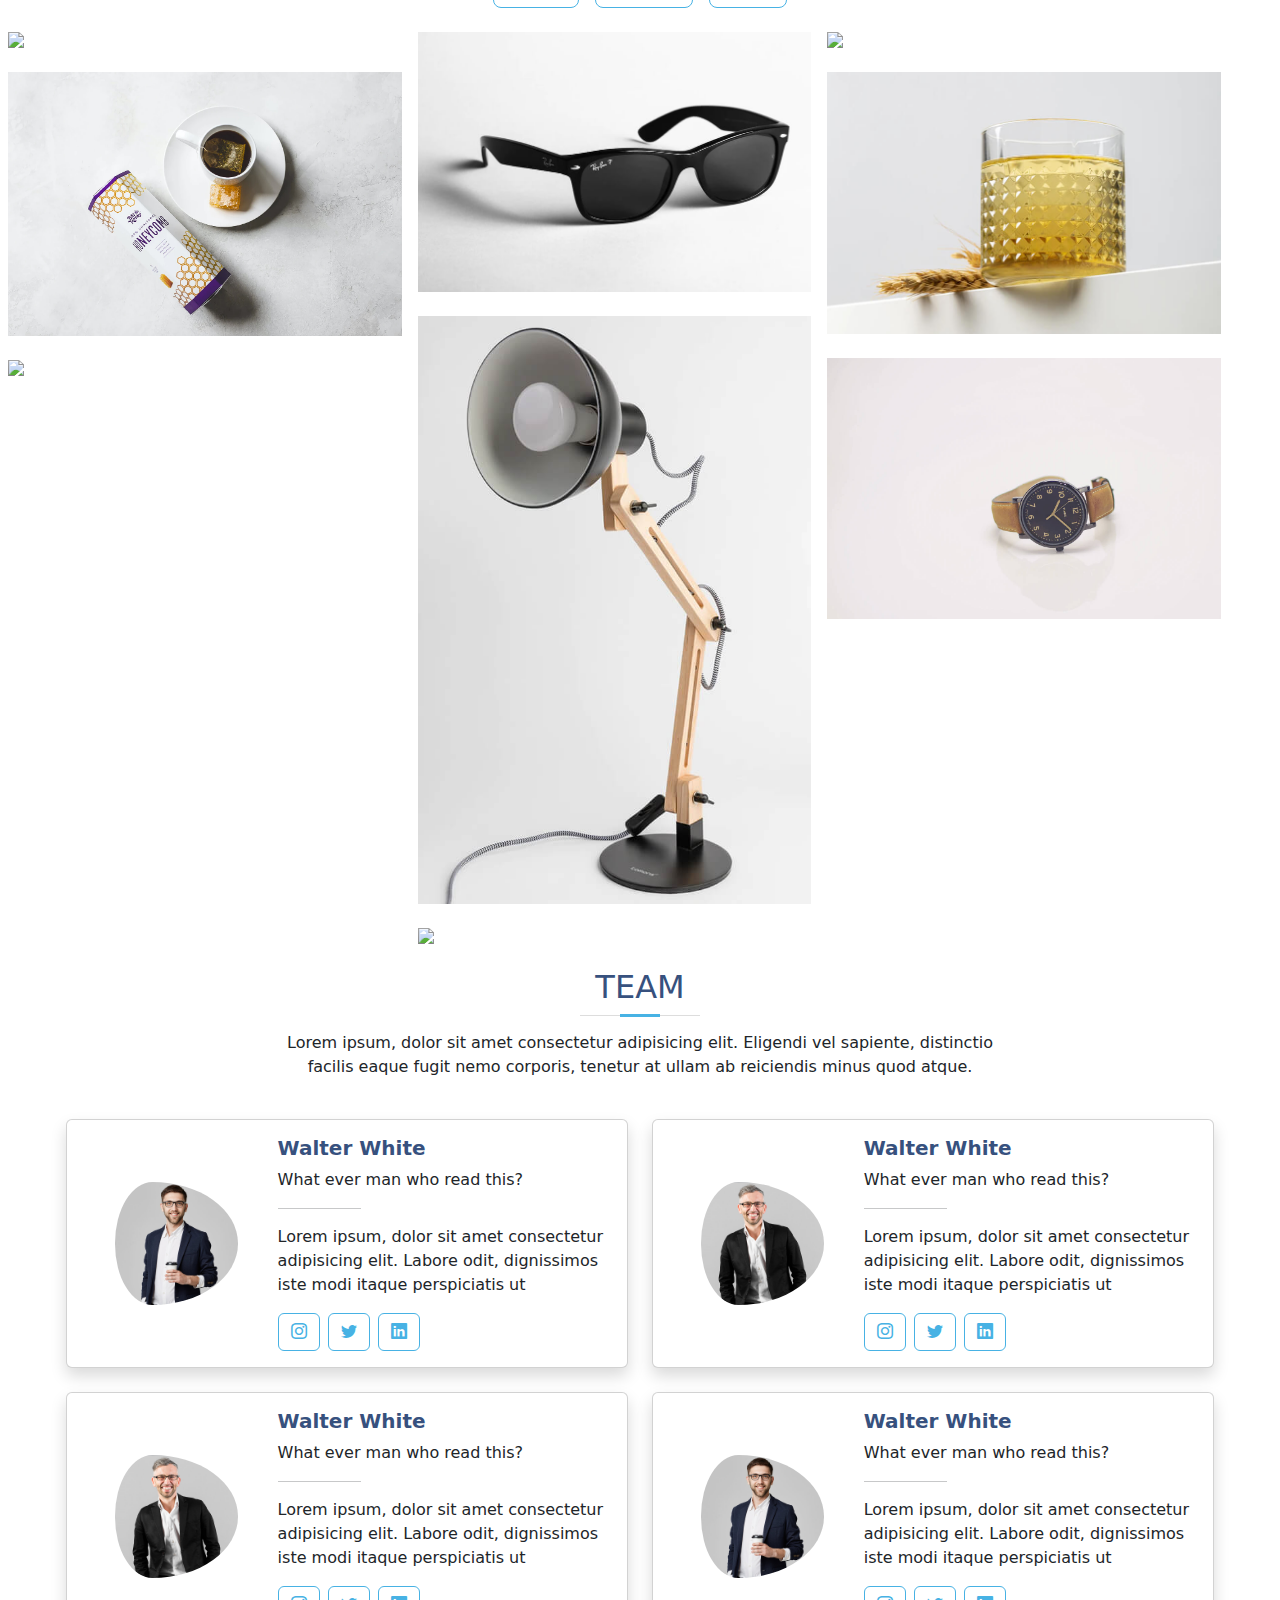
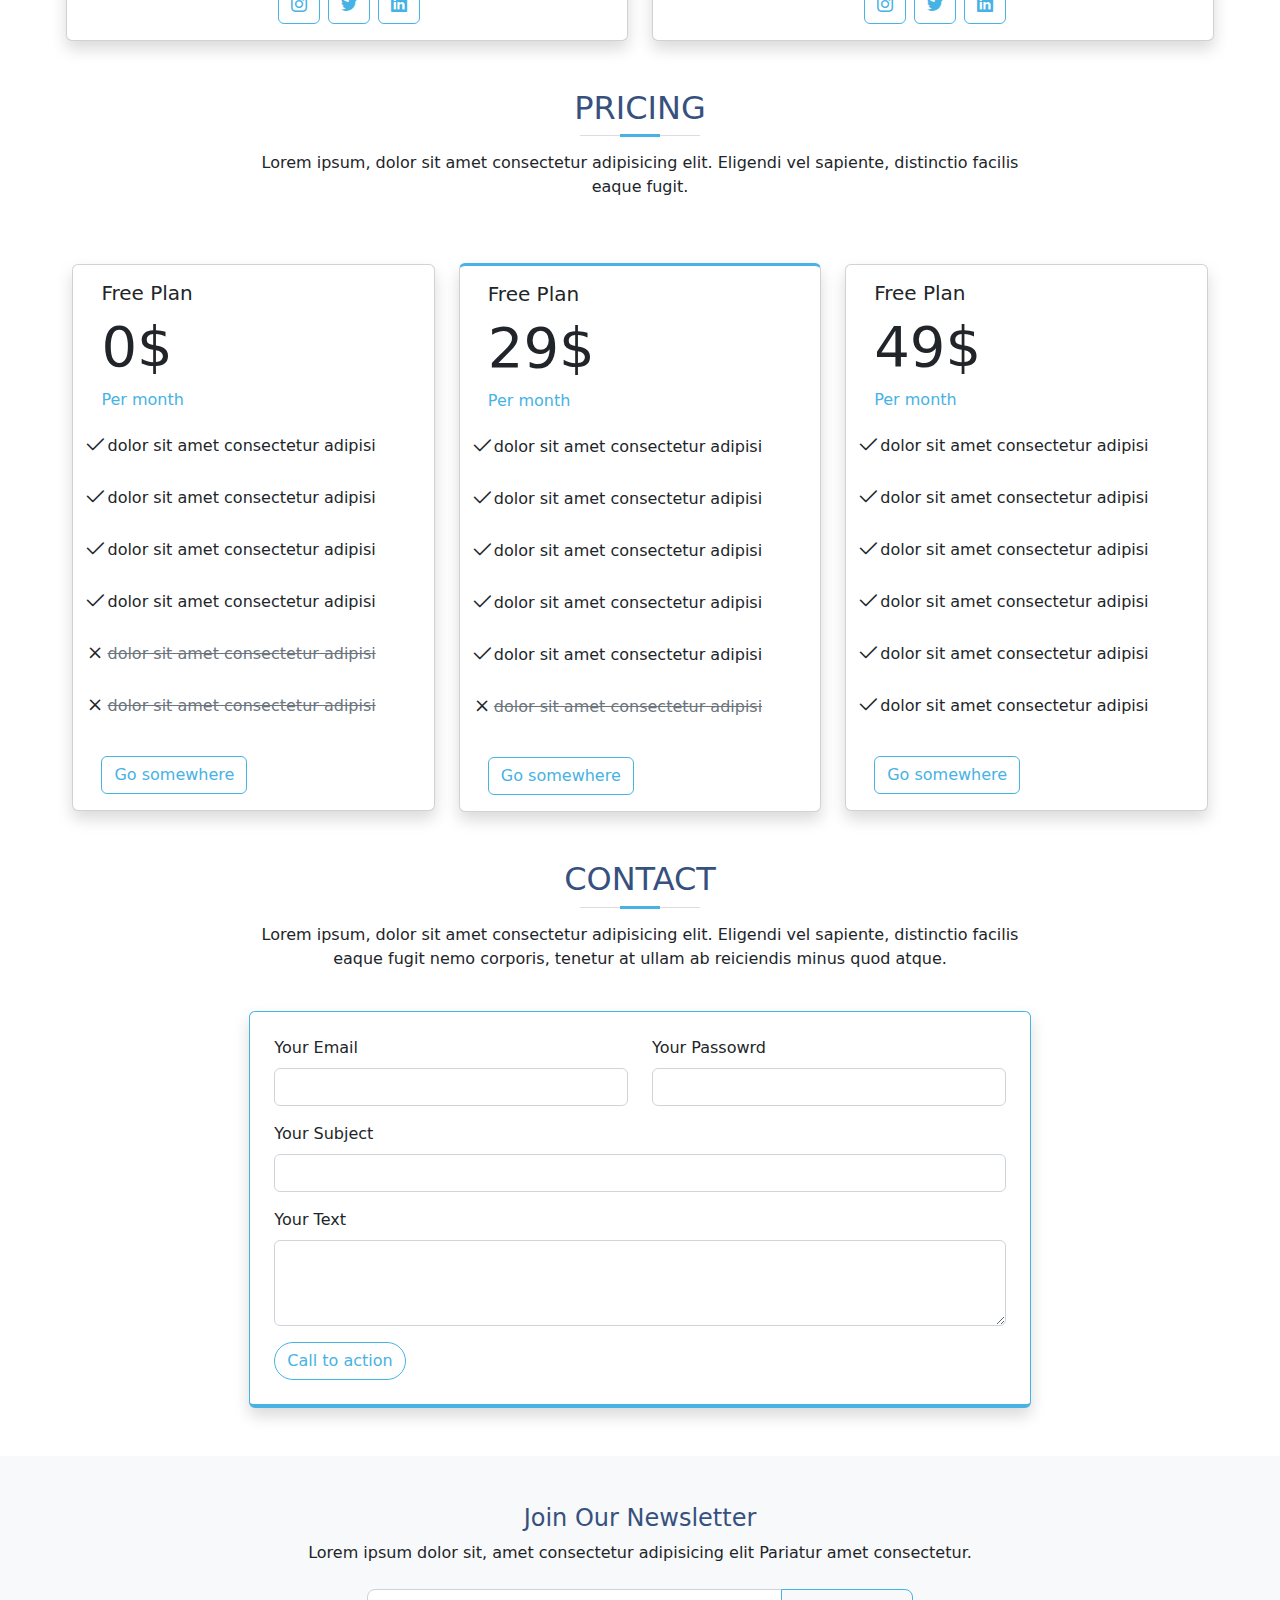
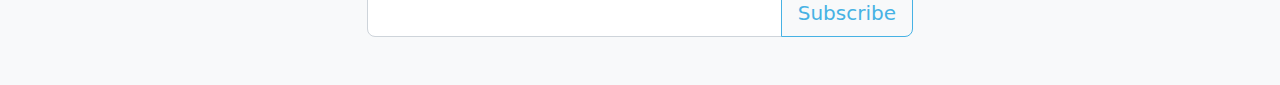
==== commit 705a4d32: "..." ====
--- a/index.html
+++ b/index.html
@@ -25,8 +25,8 @@
     <link rel="stylesheet" href="statics/css/custom_css.css" />
   </head>
 
-  <body>
-    <nav class="navbar custom-bg fixed-top navbar-expand-lg">
+  <body data-bs-target="#navigation-bar" data-bs-smooth="true">
+    <nav class="navbar custom-bg fixed-top navbar-expand-lg" id="navigation-bar">
       <div class="container py-1">
         <a class="navbar-brand text-white" href="#">LOGO</a>
         <button
@@ -60,36 +60,31 @@
             ></button>
           </div>
           <div class="offcanvas-body">
+
             <ul class="navbar-nav justify-content-end flex-grow-1 pe-3">
               <li class="nav-item">
-                <a class="nav-link active" aria-current="page" href="#">Home</a>
+                <a class="nav-link" aria-current="page" href="#home">Home</a>
               </li>
               <li class="nav-item">
-                <a class="nav-link" href="#">Link</a>
+                <a class="nav-link" aria-current="page" href="#about">About us</a>
               </li>
-              <li class="nav-item dropdown mb-3 mb-lg-0">
-                <a
-                  class="nav-link dropdown-toggle"
-                  href="#"
-                  role="button"
-                  data-bs-toggle="dropdown"
-                  aria-expanded="false"
-                >
-                  Dropdown
-                </a>
-                <ul class="dropdown-menu dropdown-menu-dark">
-                  <li><a class="dropdown-item" href="#">Action</a></li>
-                  <li><a class="dropdown-item" href="#">Another action</a></li>
-                  <li>
-                    <hr class="dropdown-divider" />
-                  </li>
-                  <li>
-                    <a class="dropdown-item" href="#">Something else here</a>
-                  </li>
-                </ul>
+              <li class="nav-item">
+                <a class="nav-link" aria-current="page" href="#services">Services</a>
               </li>
+              <li class="nav-item">
+                <a class="nav-link" aria-current="page" href="#portfolio">Portfolio</a>
+              </li>  <li class="nav-item">
+                <a class="nav-link" aria-current="page" href="#team">Team</a>
+              </li>  <li class="nav-item">
+              </li>  <li class="nav-item">
+                <a class="nav-link" aria-current="page" href="#pricing">Pricing</a>
+              </li>
+                <a class="nav-link" aria-current="page" href="#contact">Contact</a>
+              </li>
+         
+            
               <button
-                class="btn btn-outline-primary custom-btn-outline rounded-5"
+                class="btn btn-outline-primary custom-btn-outline rounded-5 mx-3"
               >
                 Get Started
               </button>
@@ -99,7 +94,7 @@
       </div>
     </nav>
 
-    <section class="bg-secondary h-100">
+    <section class="bg-secondary h-100" id="home">
       <div class="container height-80-viewport">
         <div class="row h-100">
           <div class="col-12 col-lg-6 d-flex align-items-center h-100">
@@ -167,7 +162,7 @@
         </div>
       </div>
     </section>
-    <srction class="py-5">
+    <srction class="py-5" id="about">
       <div class="container my-5">
         <h3
           class="text-center custom-section-title position-relative f-bold text-secondary mb-5 h2"
@@ -367,7 +362,7 @@
         </div>
             
     </section>
-    <section class="mt-2 py-5">
+    <section class="mt-2 py-5" id="services">
       <div class="d-flex flex-column justify-content-center align-items-center">
         <h3
         class="text-center custom-section-title position-relative f-bold text-secondary mb-4 h2"
@@ -442,7 +437,7 @@
             </div>
         </div>
     </section>
-    <section class="mt-5">
+    <section class="mt-5" id="portfolio">
         <div class="d-flex flex-column justify-content-center">
             <h3
             class="text-center custom-section-title position-relative f-bold text-secondary mb-4 h2"
@@ -502,7 +497,7 @@
           </div> 
     </section>
     <!-- -------------------------------------------------------------------------------- -->
-    <section class="mt-2 px-5 mb-5">
+    <section class="mt-2 px-5 mb-5" id="team">
         <div class="d-flex flex-column justify-content-center align-items-center">
           <h3
           class="text-center custom-section-title position-relative f-bold text-secondary mb-4 h2"
@@ -536,7 +531,7 @@
                  </div>
                 </div>
               </div>
-            <div class="col-sm-6 ">
+            <div class="col-sm-6">
                 <div class="card custom-hover-move-top shadow">
                  <div class="row">
                   <div class="col-4 py-4 d-flex justify-content-center align-items-center ">
@@ -607,7 +602,7 @@
           </div>
         </section>
         <!-- ------------------------------------------------------------ -->
-        <section class="mt-5">
+        <section class="mt-5" id="pricing">
           <div class="d-flex flex-column justify-content-center align-items-center">
             <h3
             class="text-center custom-section-title position-relative f-bold text-secondary mb-4 h2"
@@ -728,6 +723,68 @@
         
           </div>
         </section>
+        <section id="contact">
+          <div class="d-flex flex-column justify-content-center align-items-center mb-4">
+            <h3
+            class="text-center custom-section-title position-relative f-bold text-secondary mb-4 h2"
+          >
+           CONTACT
+          </h3>
+          <p class="margin-auto text-center" style="width: 60%;">Lorem ipsum, dolor sit amet consectetur adipisicing elit. Eligendi vel sapiente, 
+              distinctio facilis eaque fugit nemo corporis, tenetur at ullam ab reiciendis 
+              minus quod atque.</p>
+          </div>
+          <div class="row px-5 d-flex justify-content-center">
+            <div class="col-8 ">
+              <div class="card shadow border-bottom border-primary border-4 p-4 d-felx">
+                  <div class="row mb-3">
+                    <div class="col-6">
+                      <label for="email" class="form-label">Your Email</label>
+                      <input type="email" id="inputPassword6" class="form-control" >
+                    </div>
+                
+                    <div class="col-6">
+                      <label for="email" class="form-label">Your Passowrd</label>
+                      <input type="password" id="inputPassword6" class="form-control" >
+                    </div>
+                  </div>
+          
+                  <div class="row mb-3">
+                    <div class="col-12">
+                      <label for="email" class="form-label">Your Subject</label>
+                      <input type="text" id="inputPassword6" class="form-control" >
+                    </div>
+                  </div>
+                  <div class="row mb-3">
+                    <div class="col-12">
+                      <label for="exampleFormControlTextarea1" class="form-label">Your Text</label>
+                      <textarea class="form-control" id="exampleFormControlTextarea1" rows="3"></textarea>
+                    </div>
+                  </div>
+                  <div class="row">
+                      <div class="col-3">
+                        <button class="btn custom-btn rounded-5">Call to action</button>
+
+                      </div>
+                  </div>
+                </div>
+            </div>
+          </div>
+        </section>
+        <section class="bg-light py-5 mt-5">
+          <div class="container">
+            <h4 class="text-secondary mb-2 text-center">Join Our Newsletter</h4>
+            <p class="text-center mb-4">Lorem ipsum dolor sit, amet consectetur adipisicing elit Pariatur amet consectetur.</p>
+            <div class="row justify-content-center ">
+              <div class="col-6">
+                <div class="input-group input-group-lg">
+                  <input class="form-control" type="text" />
+                  <button class="btn custom-btn">Subscribe</button>
+                </div>
+              </div>
+            </div>
+          </div>
+        </section>
 
     <script src="statics/vendor/bootstrap/js/bootstrap.bundle.min.js"></script>
   </body>
--- a/statics/css/custom_css.css
+++ b/statics/css/custom_css.css
@@ -1,4 +1,8 @@
 /* custom needed styles */
+
+body {
+  overflow-x: hidden;
+}
 
 .custom-bg {
   background-color: rgba(40, 58, 90, 0.9);
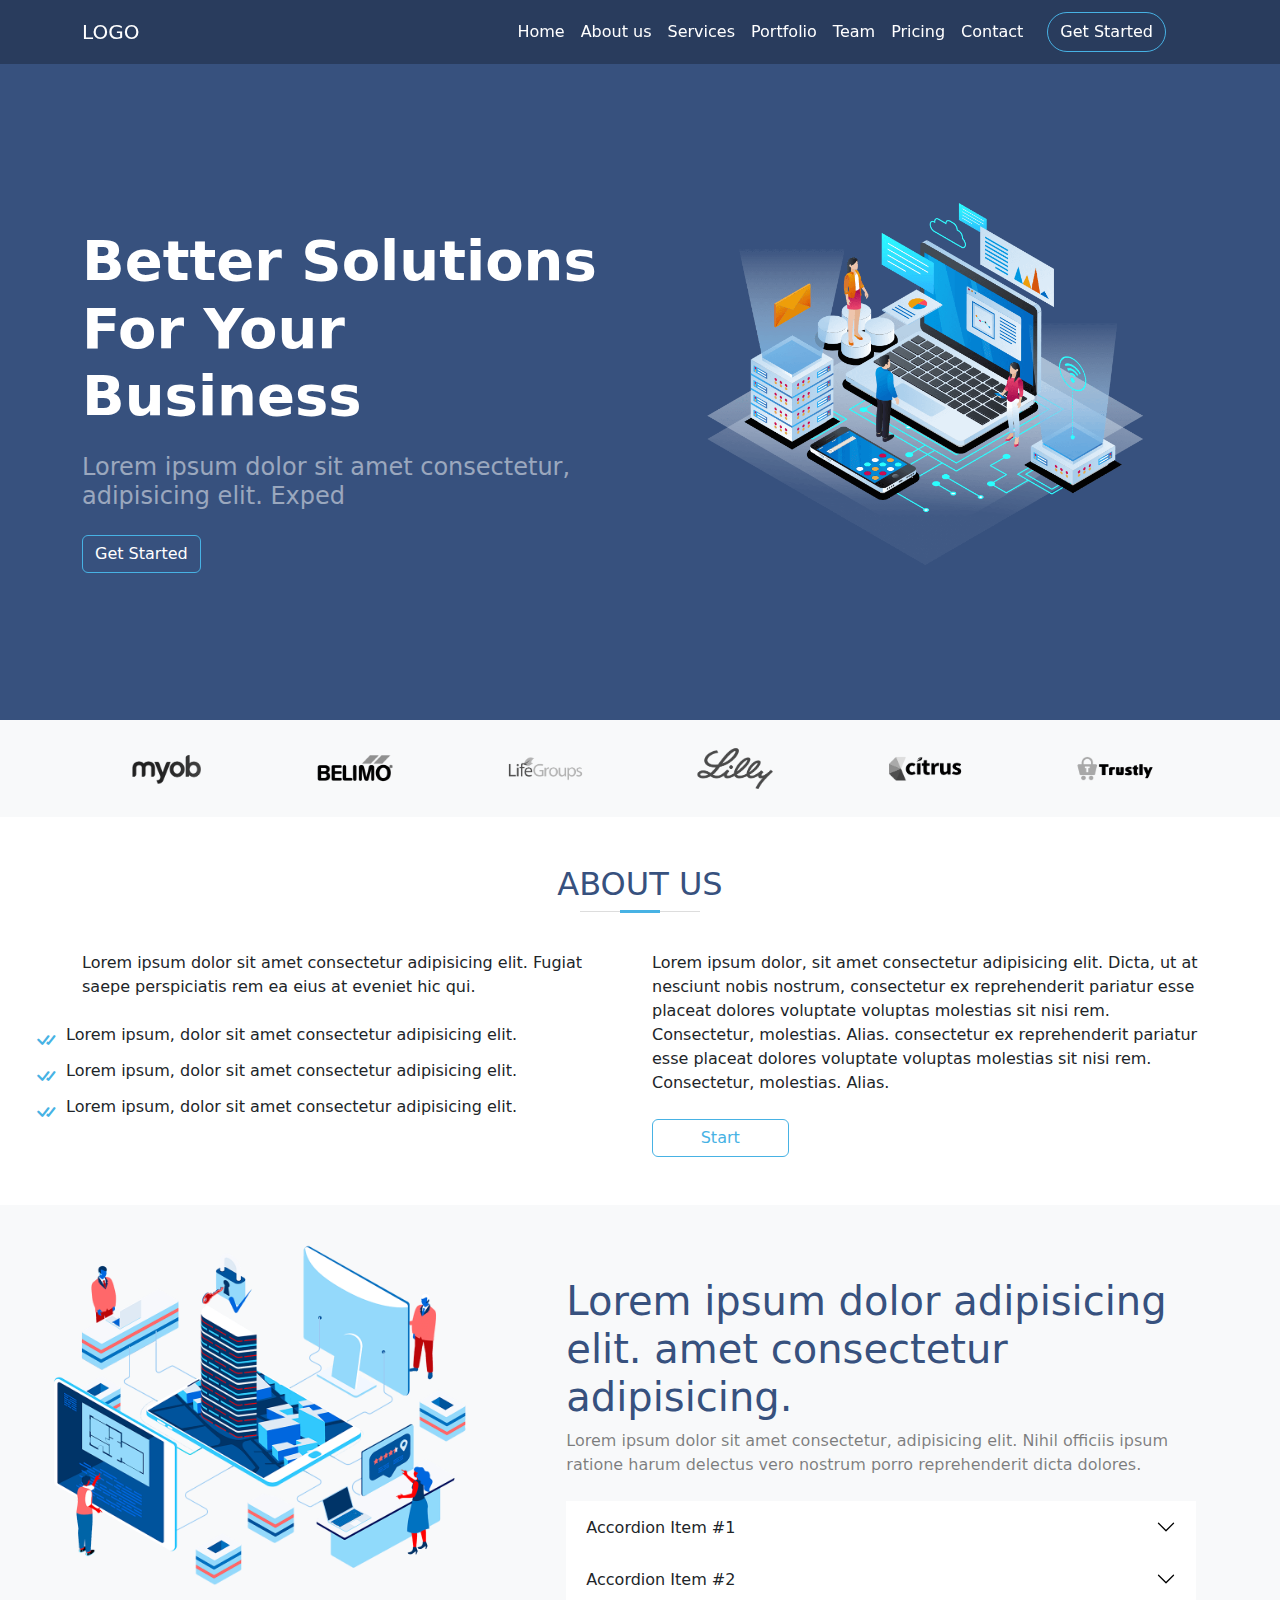
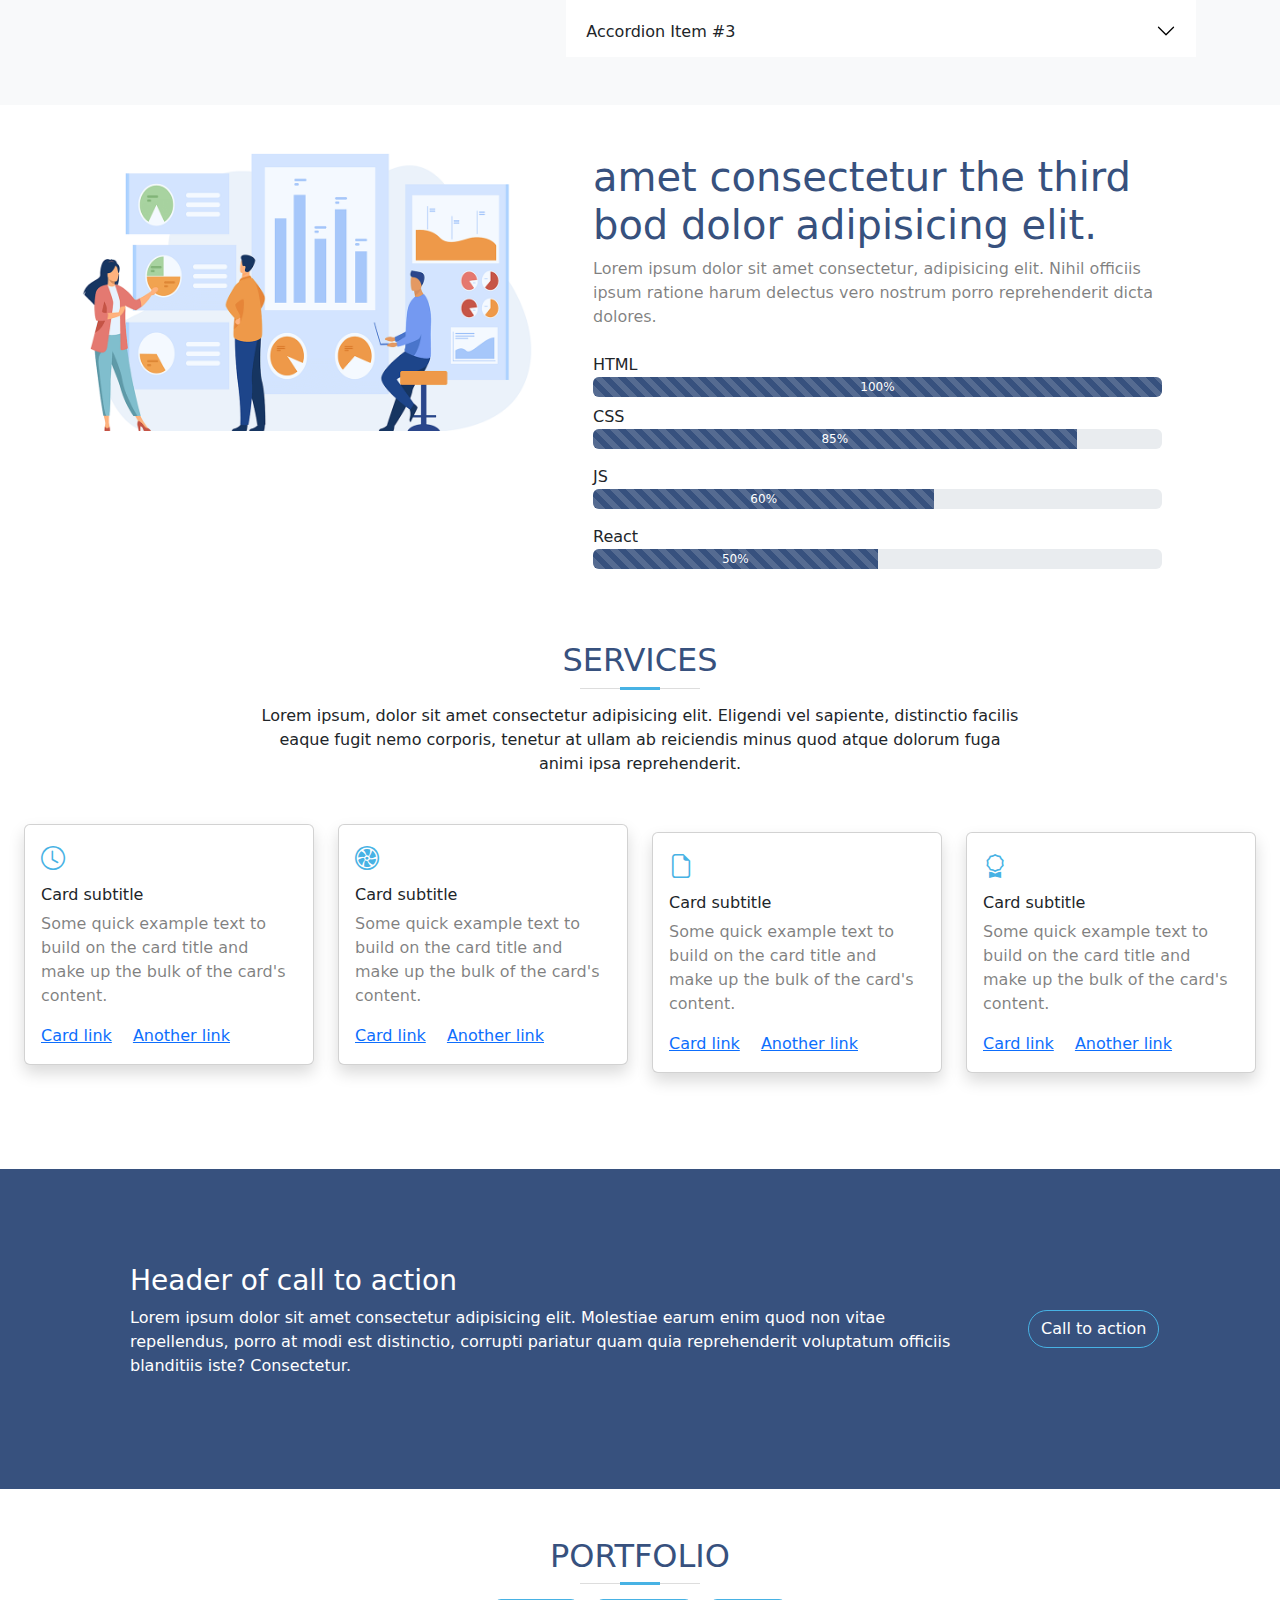
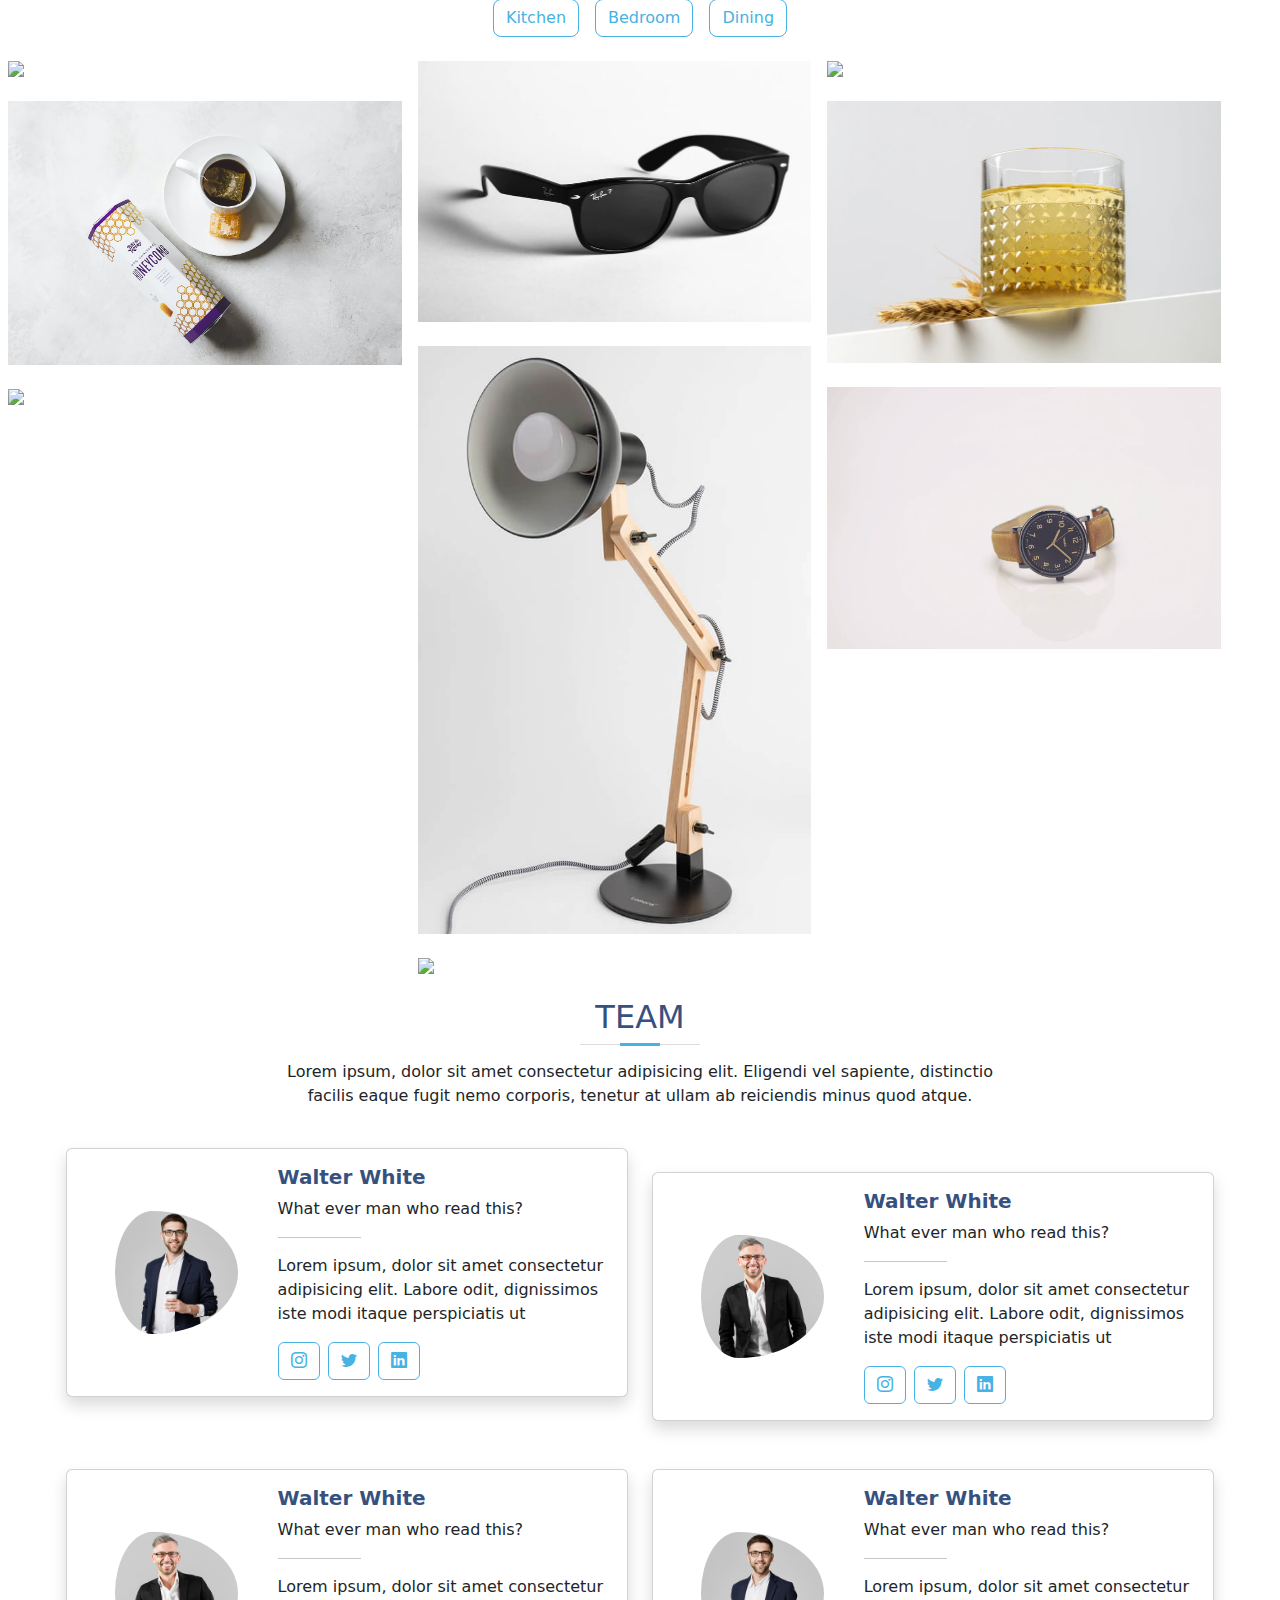
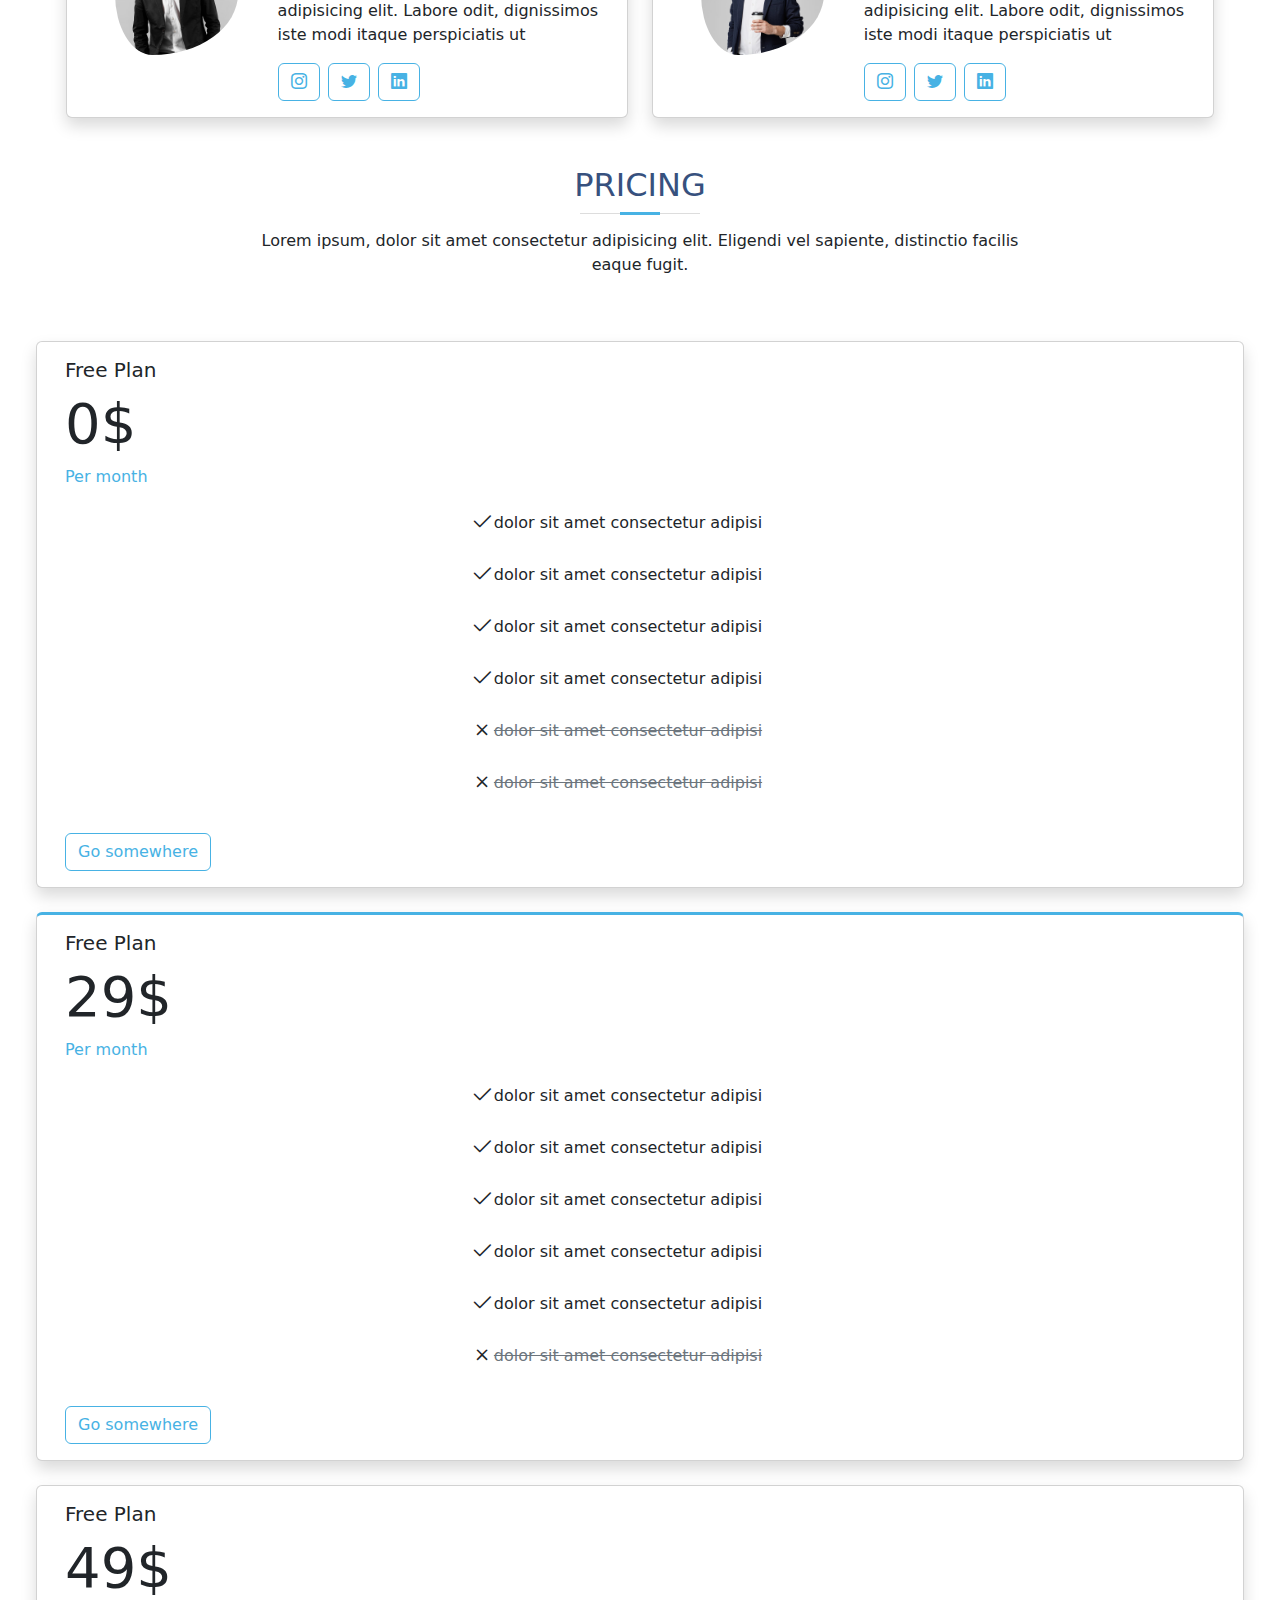
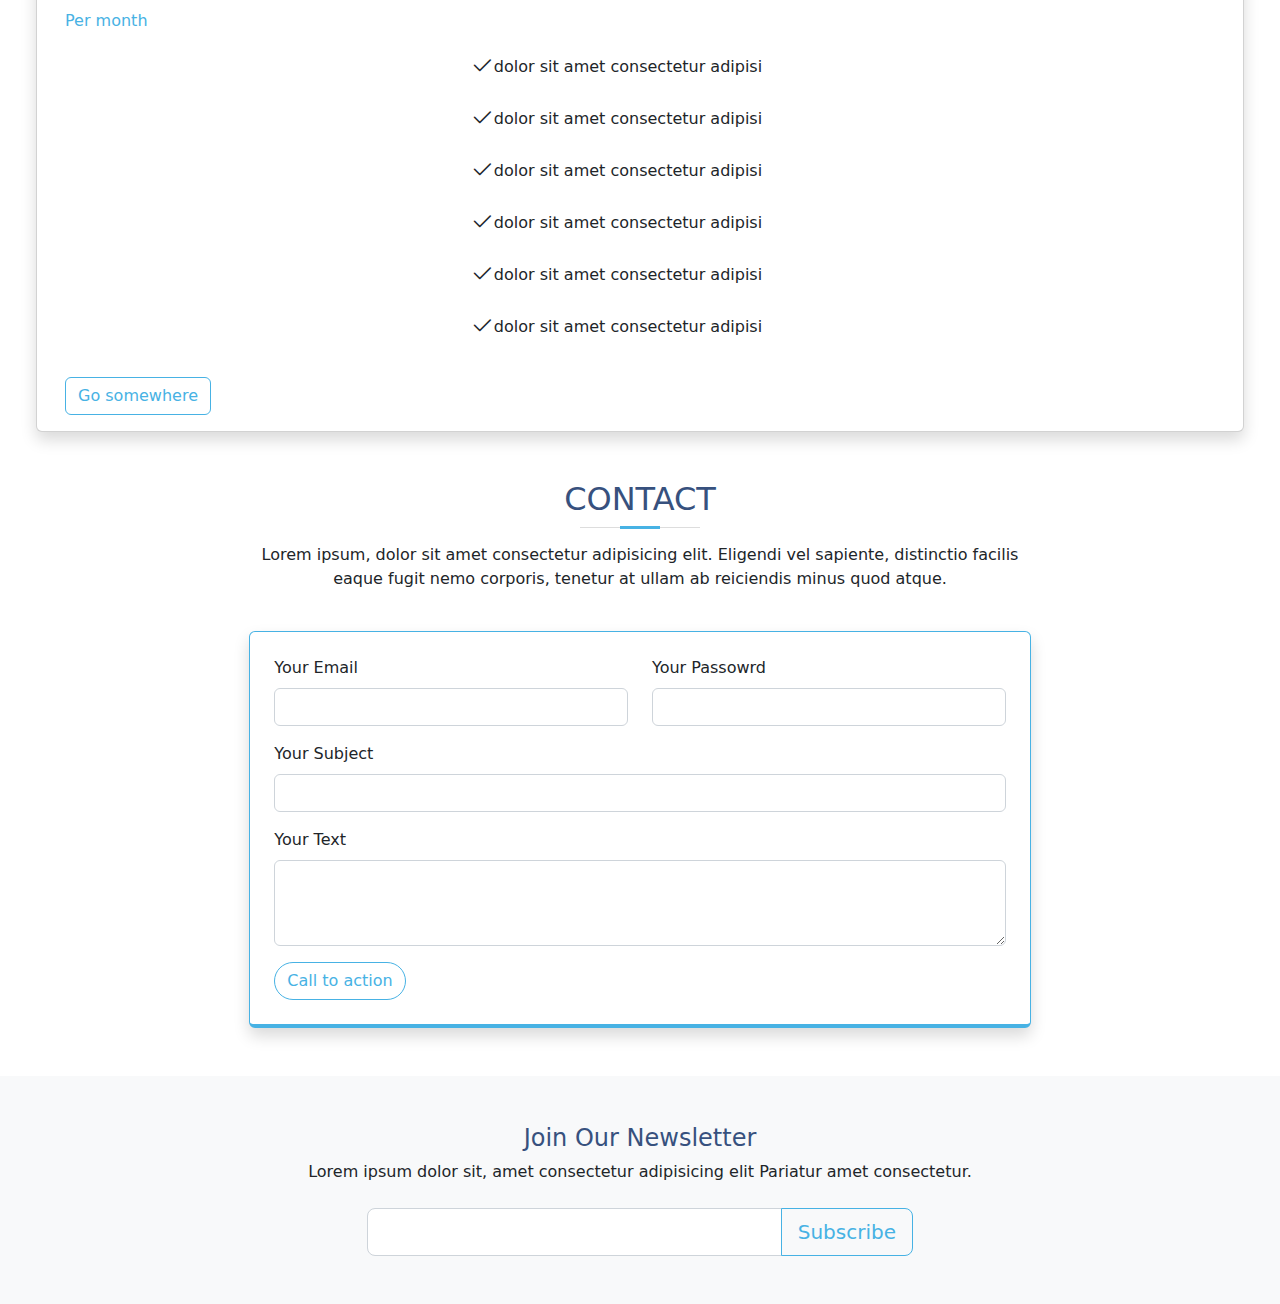
==== commit c7256d4b: "..." ====
--- a/index.html
+++ b/index.html
@@ -94,7 +94,7 @@
       </div>
     </nav>
 
-    <section class="bg-secondary h-100" id="home">
+    <section class="bg-secondary h-100 p-lg-0 p-4" id="home">
       <div class="container height-80-viewport">
         <div class="row h-100">
           <div class="col-12 col-lg-6 d-flex align-items-center h-100">
@@ -122,14 +122,14 @@
     </section>
     <section class="bg-light">
       <div class="container">
-        <div class="row row-cols-6 py-3">
+        <div class="row row-cols-lg-6 row-cols-2 py-3">
           <div class="px-5 d-flex align-items-center">
             <img
               src="./statics/images/client-1.png"
               class="img-fluid custom-client-image"
             />
           </div>
-          <div class="px-5 d-flex align-items-center">
+          <div class="px-5 p-3  d-flex align-items-center">
             <img
               src="./statics/images/client-2.png"
               class="img-fluid custom-client-image"
@@ -169,26 +169,26 @@
         >
           ABOUT US
         </h3>
-        <div class="row">
-          <div class="col-6">
+        <div class="row px-5 px-lg-0">
+          <div class="col-lg-6 col-12">
             <p class="mb-4">
               Lorem ipsum dolor sit amet consectetur adipisicing elit. Fugiat
               saepe perspiciatis rem ea eius at eveniet hic qui.
             </p>
             <ul class="list-unstyled">
-              <li class="d-flex align-items-center">
+              <li class="d-flex">
                 <i class="text-primary fs-4 me-2 bi-check-all"></i>
                 <span
                   >Lorem ipsum, dolor sit amet consectetur adipisicing elit.
                 </span>
               </li>
-              <li class="d-flex align-items-center">
+              <li class="d-flex">
                 <i class="text-primary fs-4 me-2 bi-check-all"></i>
                 <span
                   >Lorem ipsum, dolor sit amet consectetur adipisicing elit.
                 </span>
               </li>
-              <li class="d-flex align-items-center">
+              <li class="d-flex">
                 <i class="text-primary fs-4 me-2 bi-check-all"></i>
                 <span
                   >Lorem ipsum, dolor sit amet consectetur adipisicing elit.
@@ -196,7 +196,7 @@
               </li>
             </ul>
           </div>
-          <div class="col-6 d-flex flex-column">
+          <div class="col-lg-6 col-12 d-flex flex-column">
             <p class="mb-4">
               Lorem ipsum dolor, sit amet consectetur adipisicing elit. Dicta,
               ut at nesciunt nobis nostrum, consectetur ex reprehenderit
@@ -215,11 +215,11 @@
 
     <section class="bg-light pb-5">
       <div class="container-fluid pt-4 pe-5">
-        <div class="row">
-          <div class="col-5">
+        <div class="row ">
+          <div class="col-lg-5 col-12">
             <img src="./statics/images/why-us.png" width="100%" />
           </div>
-          <div class="col-7 mt-5 px-5">
+          <div class="col-lg-7 mt-5 px-5">
             <h4 class="display-6 text-secondary">
               Lorem ipsum dolor adipisicing elit.
               <strong>amet consectetur adipisicing</strong>.
@@ -321,10 +321,10 @@
       <div class="container">
         <div class="row">
          
-            <div class="col-5">
+            <div class="col-lg-5">
               <img src="./statics/images/skills.png" width="100%" />
             </div>
-            <div class="col-7 px-5">
+            <div class="col-lg-7 px-5">
                 <h4 class="display-6 text-secondary">
                  
                   <strong>amet consectetur the third bod dolor adipisicing elit</strong>.
@@ -376,7 +376,7 @@
       <div class="d-flex mt-4 justify-content-center align-items-center px-4">
 
         <div class="row">
-            <div class="col-3 margin-auto d-flex align-items-center justify-content-center">
+            <div class="col-lg-3 col-6 margin-auto d-flex align-items-center justify-content-center">
                 <div class="card shadow custom-hover-move-top" style="width: 100%;">
                     <div class="card-body">
                       <i class="bi-clock fs-4 text-primary"></i>
@@ -387,7 +387,7 @@
                     </div>
                   </div>
             </div>
-            <div class="col-3 margin-auto d-flex align-items-center justify-content-center">
+            <div class="col-lg-3 col-6 margin-auto d-flex align-items-center justify-content-center">
                 <div class="card shadow custom-hover-move-top" style="width: 100%;">
                     <div class="card-body">
                       <i class="bi-fan fs-4 text-primary"></i>
@@ -398,7 +398,7 @@
                     </div>
                   </div>
             </div>
-            <div class="col-3 margin-auto d-flex align-items-center justify-content-center">
+            <div class="col-lg-3 col-6 mt-3 margin-auto d-flex align-items-center justify-content-center">
                 <div class="card shadow custom-hover-move-top" style="width: 100%;">
                     <div class="card-body">
                       <i class="bi-file-earmark fs-4 text-primary"></i>
@@ -409,7 +409,7 @@
                     </div>
                   </div>
             </div>
-            <div class="col-3 margin-auto d-flex align-items-center justify-content-center">
+            <div class="col-lg-3 col-6 mt-3 margin-auto d-flex align-items-center justify-content-center">
                 <div class="card shadow custom-hover-move-top" style="width: 100%;">
                     <div class="card-body">
                       <i class="bi-award fs-4 text-primary"></i>
@@ -427,11 +427,11 @@
     <section class="bg-secondary mt-5" >
         <div class="container d-flex justify-content-center align-items-center" style="height: 20rem;">
             <div class="row py-5 justify-content-center align-items-center" style="width: 100%">
-                <div class="col-10 px-5">
+                <div class="col-12 col-lg-10 px-5">
                     <h4 class="h3 text-white">Header of call to action</h4>
                     <p class="text-white">Lorem ipsum dolor sit amet consectetur adipisicing elit. Molestiae earum enim quod non vitae repellendus, porro at modi est distinctio, corrupti pariatur quam quia reprehenderit voluptatum officiis blanditiis iste? Consectetur.</p>
                 </div>
-                <div class="col-2 px-3">
+                <div class="col-12 col-lg-2 px-3">
                     <button class="btn custom-btn-outline rounded-5">Call to action</button>
                 </div>
             </div>
@@ -509,10 +509,10 @@
             minus quod atque.</p>
         </div>
         <div class="row row-cols-2 justify-content-center mt-4" style="width: 99%; margin: auto;">
-            <div class=" col-sm-6">
+            <div class=" col-sm-6 col-12">
                 <div class="card custom-hover-move-top shadow">
-                 <div class="row">
-                  <div class="col-4 py-4  d-flex justify-content-center align-items-center ">
+                 <div class="row justify-content-center">
+                  <div class="col-lg-4 col-8 py-4  d-flex justify-content-center align-items-center ">
                       <img src="/statics/images/team-3.jpg" class="ps-5 rounded-circle img-fluid" />
                   </div>
                   <div class="col-8"> 
@@ -531,10 +531,10 @@
                  </div>
                 </div>
               </div>
-            <div class="col-sm-6">
+            <div class="col-sm-6 col-12 mt-4">
                 <div class="card custom-hover-move-top shadow">
-                 <div class="row">
-                  <div class="col-4 py-4 d-flex justify-content-center align-items-center ">
+                 <div class="row justify-content-center">
+                  <div class="col-lg-4 col-8 py-4 d-flex justify-content-center align-items-center ">
                       <img src="/statics/images/team-1.jpg" class="ps-5 rounded-circle img-fluid" />
                   </div>
                   <div class="col-8"> 
@@ -555,10 +555,10 @@
               </div>
           </div>
           <div class="row row-cols-2 justify-content-center mt-4" style="width: 99%; margin: auto;">
-            <div class="col-sm-6 " >
+            <div class="col-sm-6 col-12 mt-4" >
                 <div class="card custom-hover-move-top shadow">
-                 <div class="row">
-                  <div class="col-4 py-4 d-flex justify-content-center align-items-center ">
+                 <div class="row justify-content-center">
+                  <div class="col-lg-4 col-8 py-4 d-flex justify-content-center align-items-center ">
                       <img src="/statics/images/team-1.jpg" class="ps-5 rounded-circle img-fluid" />
                   </div>
                   <div class="col-8"> 
@@ -577,10 +577,10 @@
                  </div>
                 </div>
               </div>
-              <div class="col-sm-6 " >
+              <div class="col-sm-6 col-12 mt-4" >
                 <div class="card custom-hover-move-top shadow">
-                 <div class="row">
-                  <div class="col-4 py-4 d-flex justify-content-center align-items-center ">
+                 <div class="row justify-content-center">
+                  <div class="col-lg-4 col-8 py-4 d-flex justify-content-center align-items-center ">
                       <img src="/statics/images/team-3.jpg" class="ps-5 rounded-circle img-fluid" />
                   </div>
                   <div class="col-8"> 
@@ -612,8 +612,8 @@
           <p class="margin-auto text-center" style="width: 60%;">Lorem ipsum, dolor sit amet consectetur adipisicing elit. Eligendi vel sapiente, 
               distinctio facilis eaque fugit.</p>
           </div>
-          <div class="row p-5 justify-content-center align-items-center gap-4">
-            <div class="card shadow custom-hover-move-top" style="width: 30%;">
+          <div class="row flex-lg-row flex-column p-5 justify-content-center align-items-center gap-4">
+            <div class="card shadow custom-hover-move-top w-lg-25" >
               <div class="card-body">
                 <h5 class="card-title">Free Plan</h5>
                 <h1 class="display-4 mb-2">0$</h1>
@@ -649,7 +649,7 @@
               </div>
             </div>
 
-            <div class="card shadow custom-hover-move-top" style="width: 30%; border-top: 3px solid #47b2e4;">
+            <div class="card shadow custom-hover-move-top  w-lg-25" style=" border-top: 3px solid #47b2e4;">
               <div class="card-body">
                 <h5 class="card-title">Free Plan</h5>
                 <h1 class="display-4 mb-2">29$</h1>
@@ -685,7 +685,7 @@
               </div>
             </div>
 
-            <div class="card shadow custom-hover-move-top" style="width: 30%;">
+            <div class="card shadow custom-hover-move-top w-lg-25">
               <div class="card-body">
                 <h5 class="card-title">Free Plan</h5>
                 <h1 class="display-4 mb-2">49$</h1>
@@ -734,16 +734,16 @@
               distinctio facilis eaque fugit nemo corporis, tenetur at ullam ab reiciendis 
               minus quod atque.</p>
           </div>
-          <div class="row px-5 d-flex justify-content-center">
-            <div class="col-8 ">
+          <div class="row px-lg-5 d-flex justify-content-center">
+            <div class="col-lg-8 col-10 ">
               <div class="card shadow border-bottom border-primary border-4 p-4 d-felx">
                   <div class="row mb-3">
-                    <div class="col-6">
+                    <div class="col-lg-6 col-12">
                       <label for="email" class="form-label">Your Email</label>
                       <input type="email" id="inputPassword6" class="form-control" >
                     </div>
                 
-                    <div class="col-6">
+                    <div class="col-lg-6 col-12">
                       <label for="email" class="form-label">Your Passowrd</label>
                       <input type="password" id="inputPassword6" class="form-control" >
                     </div>
@@ -762,7 +762,7 @@
                     </div>
                   </div>
                   <div class="row">
-                      <div class="col-3">
+                      <div class="col-lg-3 col-12">
                         <button class="btn custom-btn rounded-5">Call to action</button>
 
                       </div>
@@ -776,7 +776,7 @@
             <h4 class="text-secondary mb-2 text-center">Join Our Newsletter</h4>
             <p class="text-center mb-4">Lorem ipsum dolor sit, amet consectetur adipisicing elit Pariatur amet consectetur.</p>
             <div class="row justify-content-center ">
-              <div class="col-6">
+              <div class="col-lg-6">
                 <div class="input-group input-group-lg">
                   <input class="form-control" type="text" />
                   <button class="btn custom-btn">Subscribe</button>
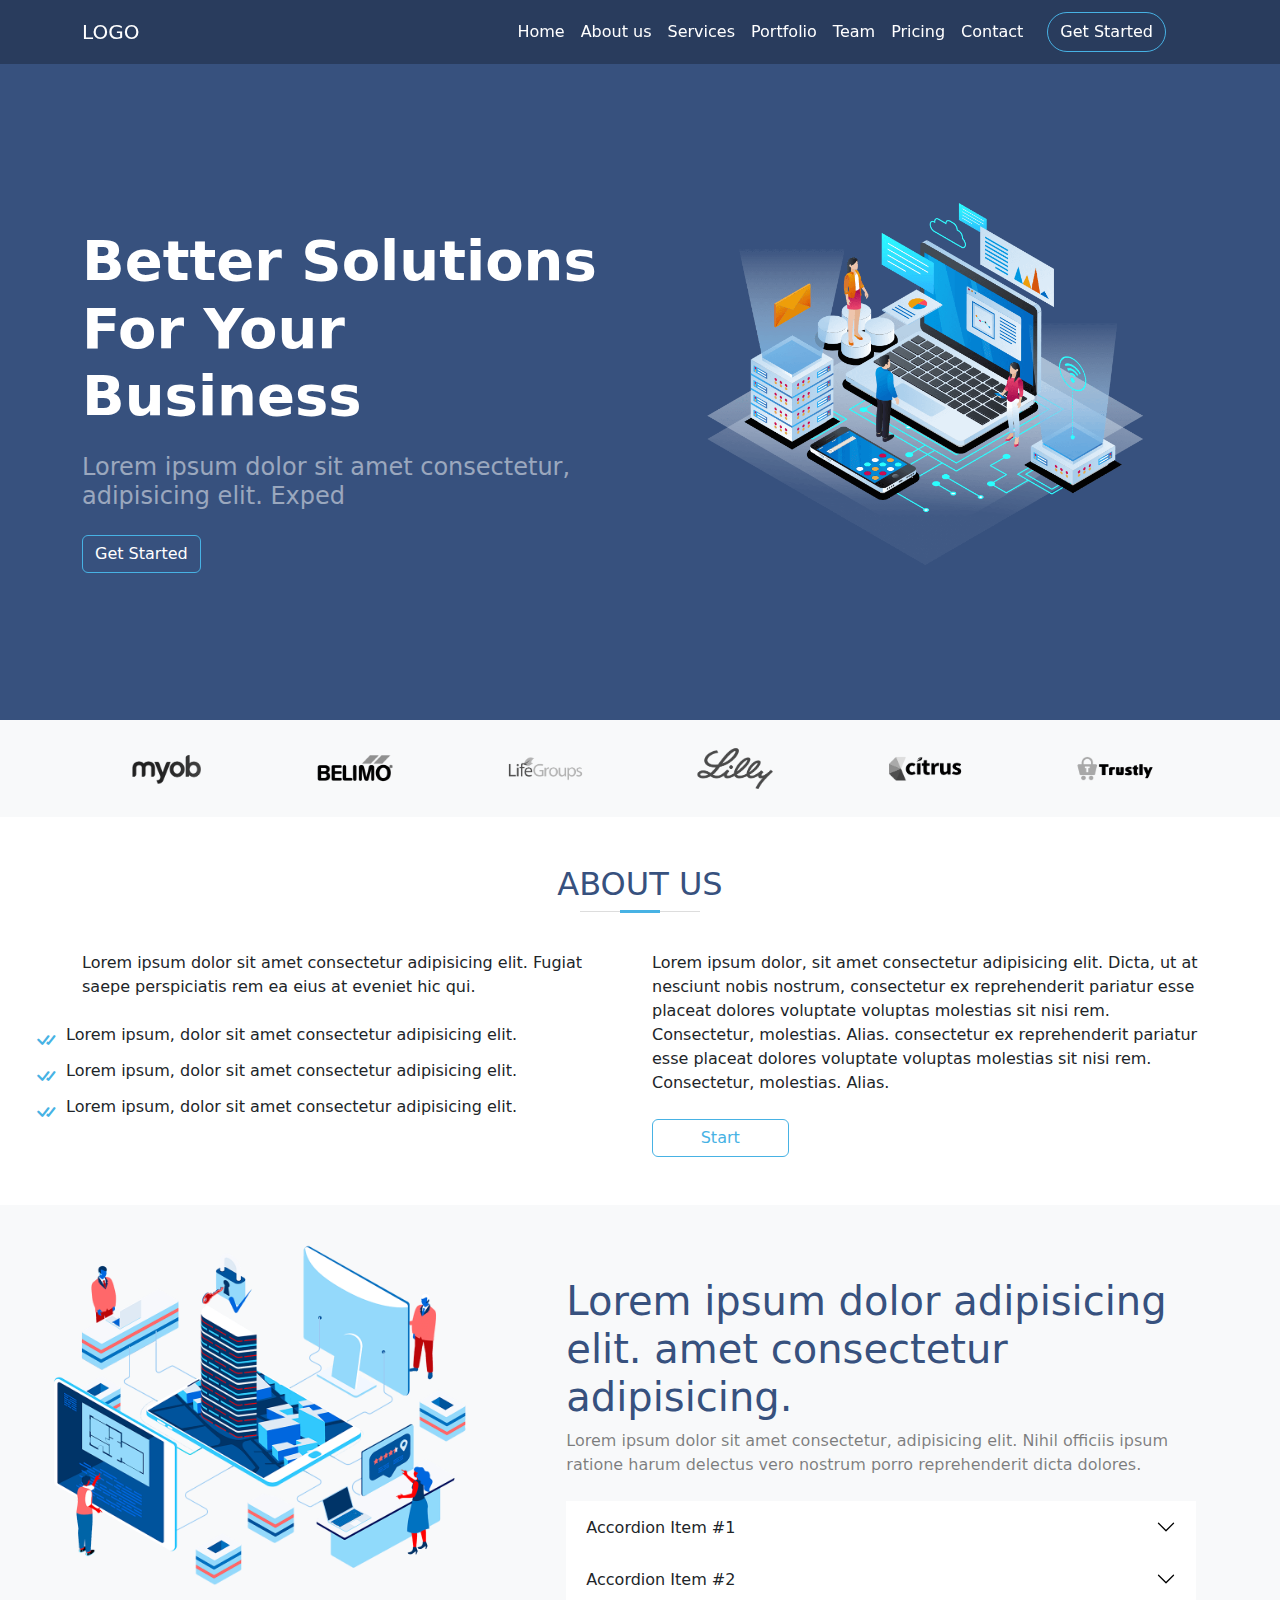
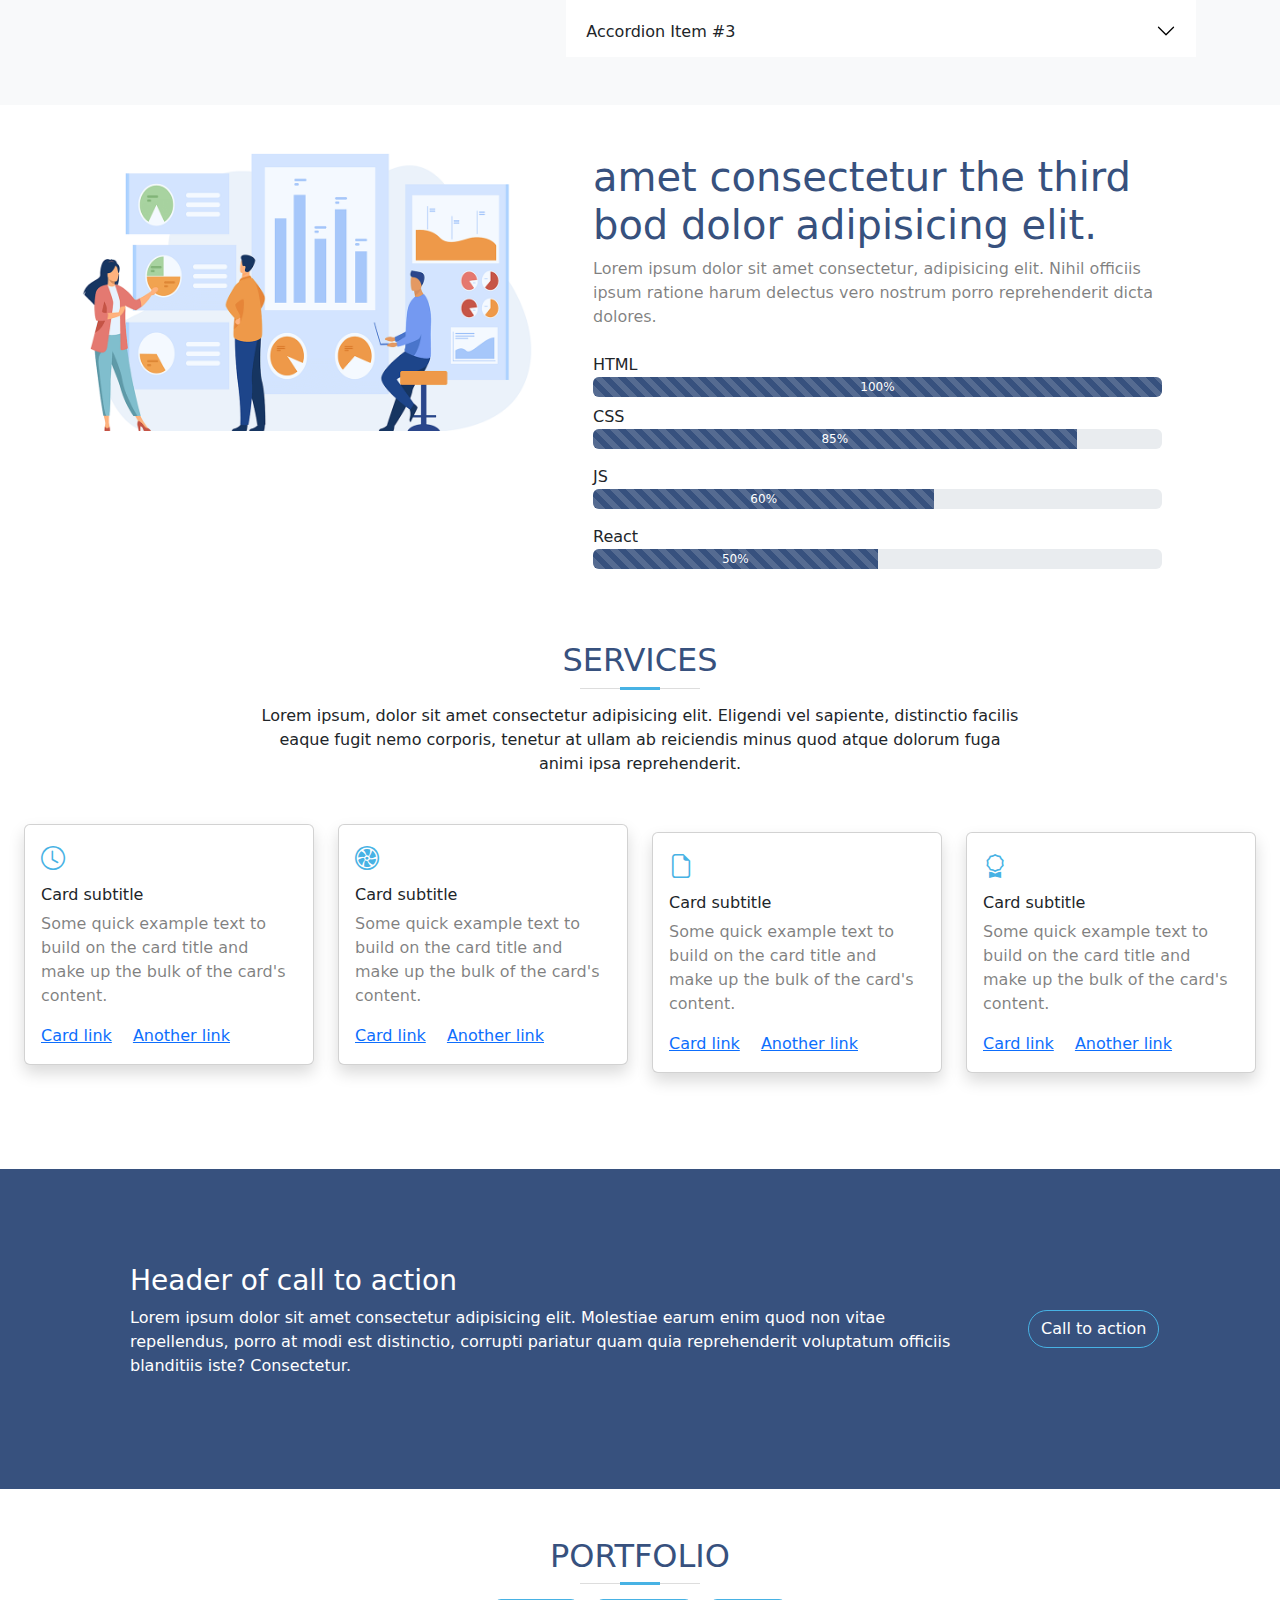
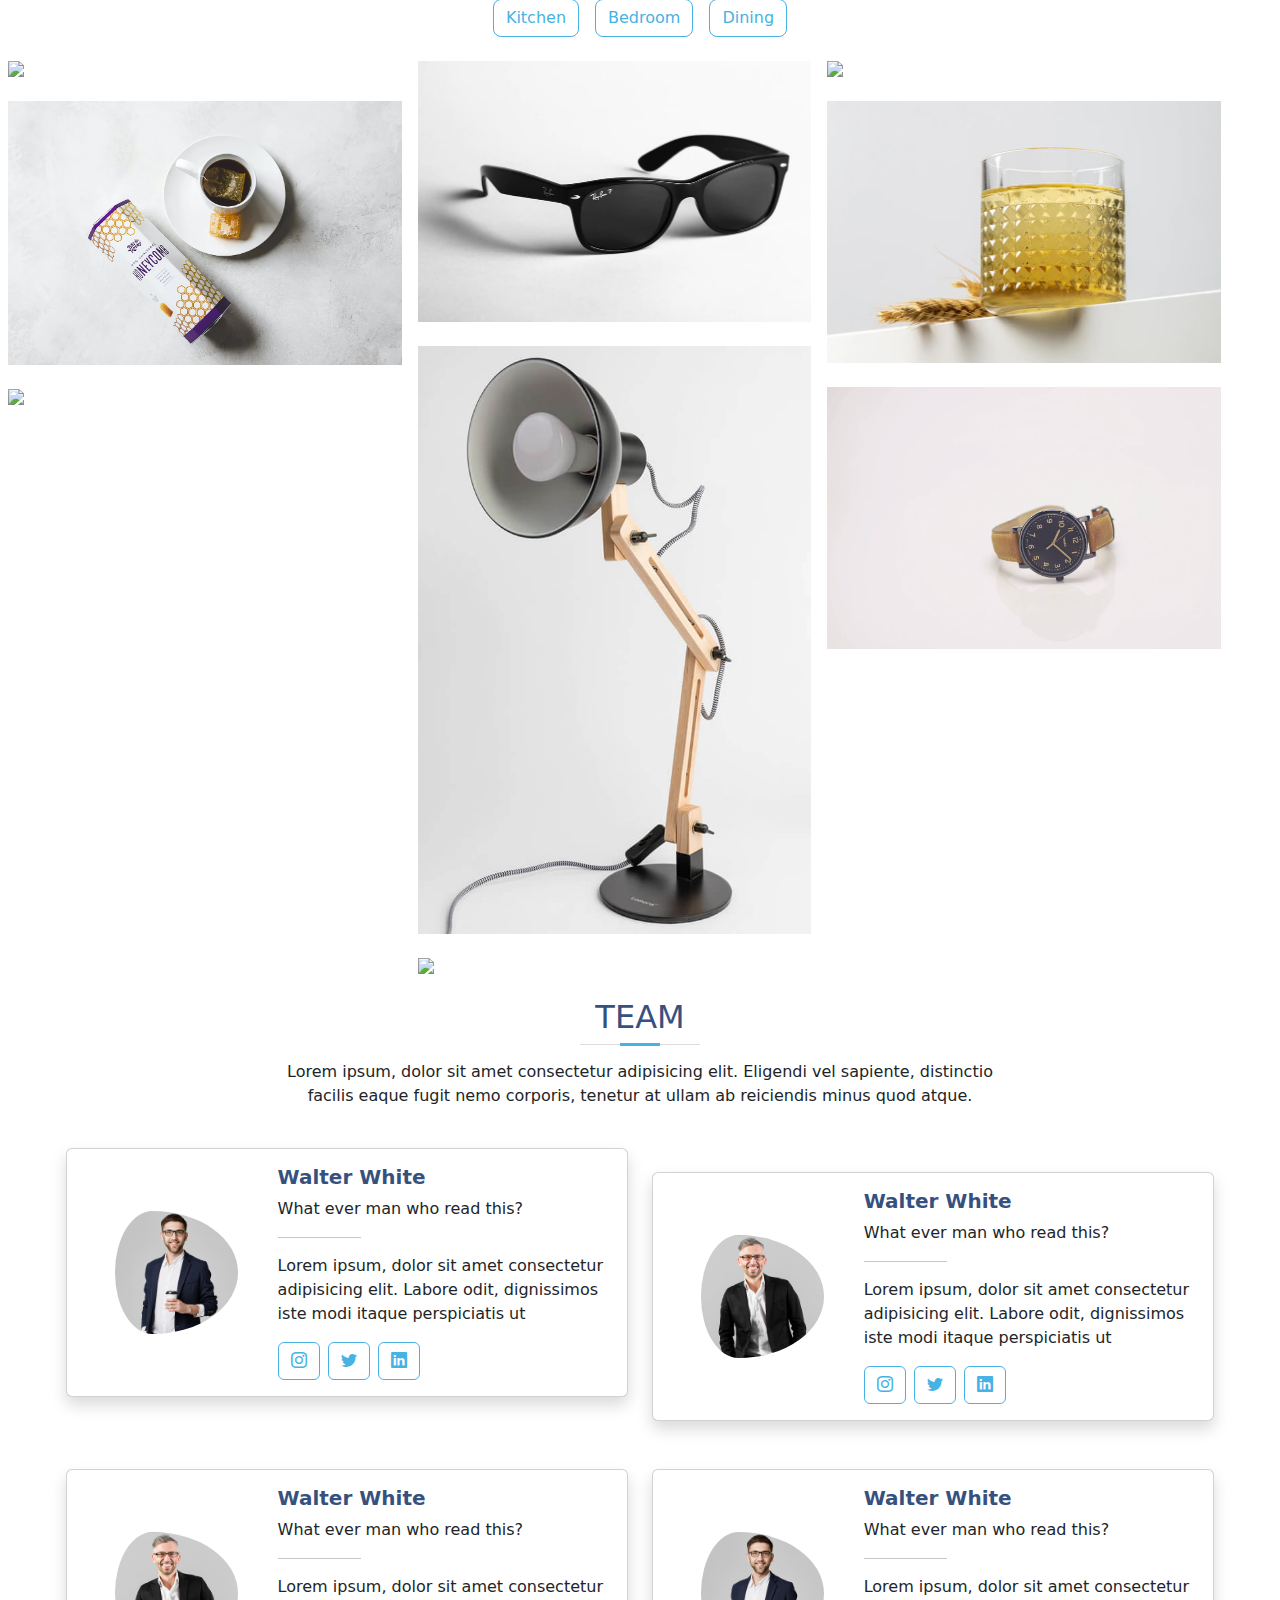
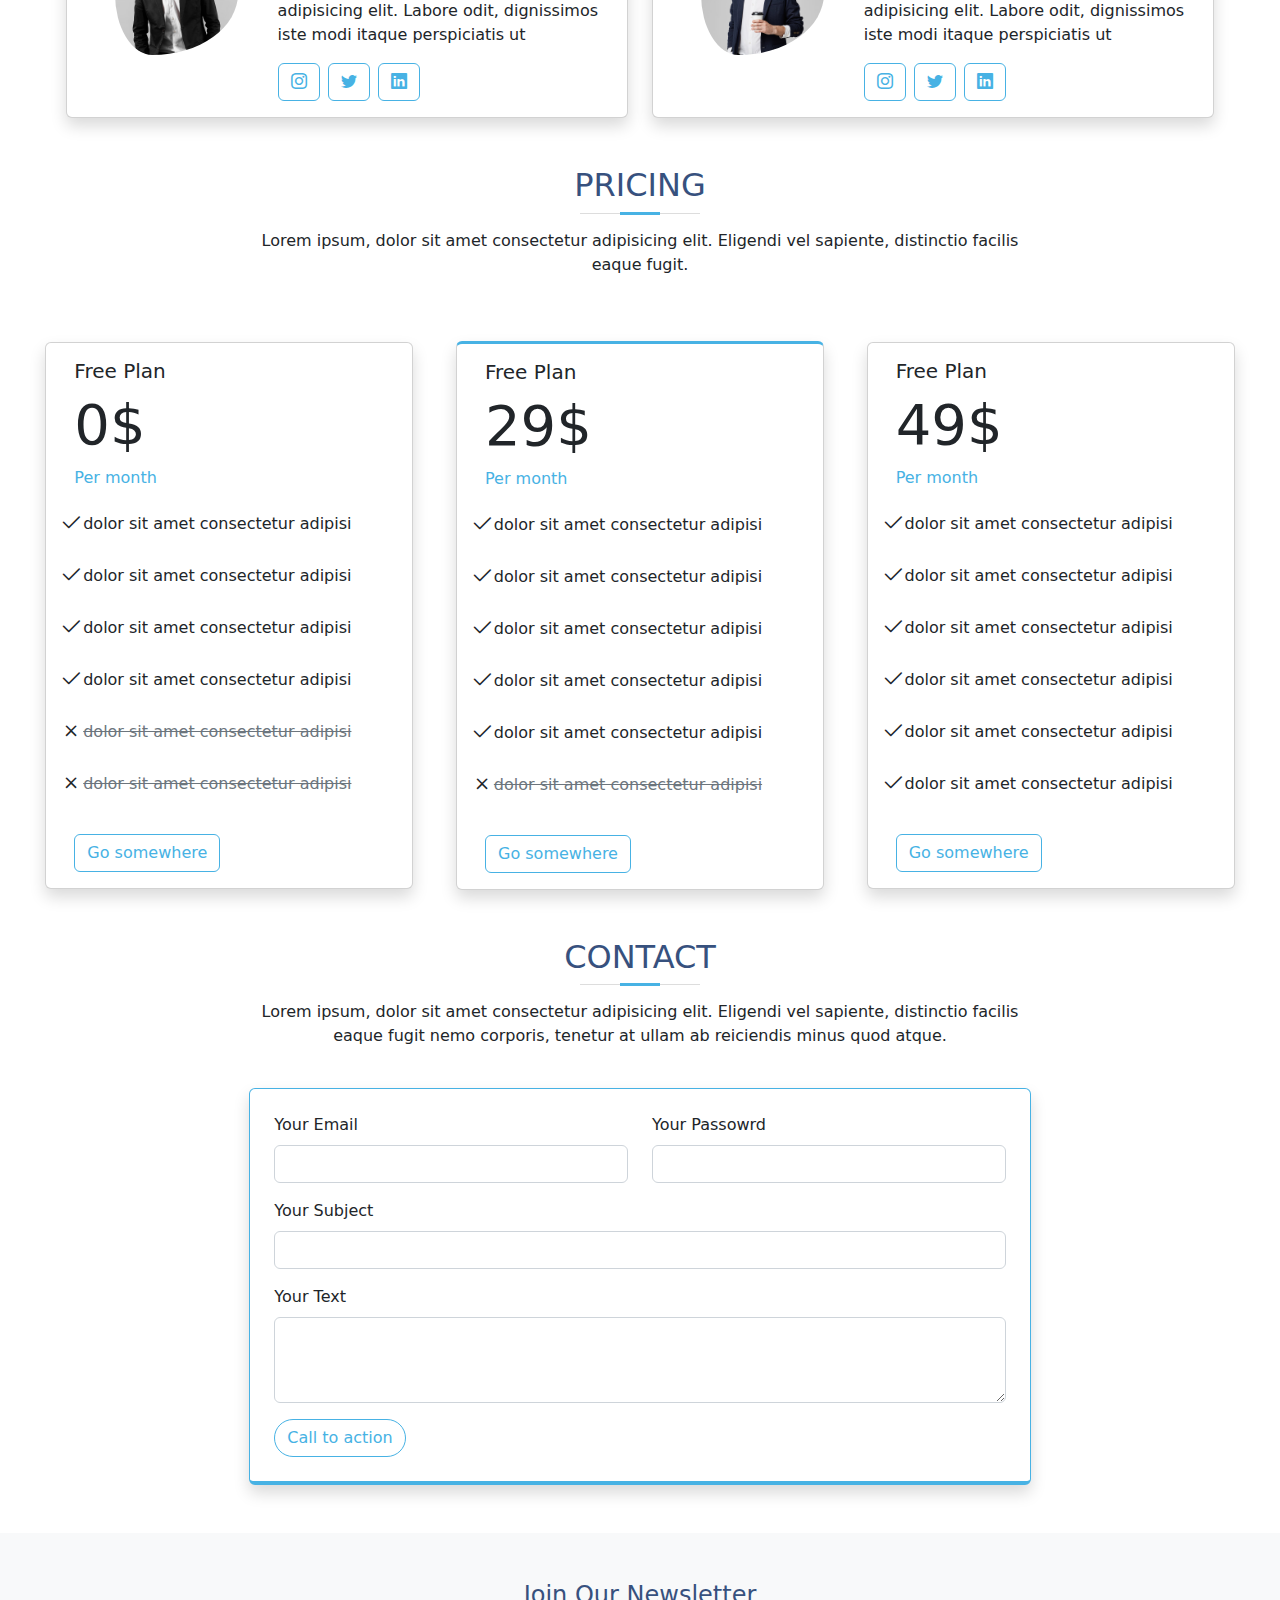
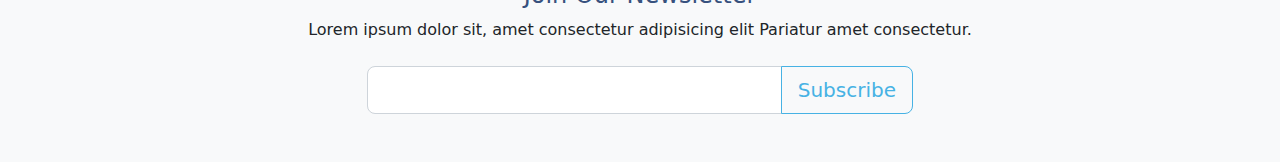
==== commit 5b0939d5: "..." ====
--- a/index.html
+++ b/index.html
@@ -613,7 +613,7 @@
               distinctio facilis eaque fugit.</p>
           </div>
           <div class="row flex-lg-row flex-column p-5 justify-content-center align-items-center gap-4">
-            <div class="card shadow custom-hover-move-top w-lg-25" >
+            <div class="card shadow custom-hover-move-top d-lg-block" >
               <div class="card-body">
                 <h5 class="card-title">Free Plan</h5>
                 <h1 class="display-4 mb-2">0$</h1>
@@ -649,7 +649,7 @@
               </div>
             </div>
 
-            <div class="card shadow custom-hover-move-top  w-lg-25" style=" border-top: 3px solid #47b2e4;">
+            <div class="card shadow custom-hover-move-top d-lg-block" style=" border-top: 3px solid #47b2e4;">
               <div class="card-body">
                 <h5 class="card-title">Free Plan</h5>
                 <h1 class="display-4 mb-2">29$</h1>
@@ -685,7 +685,7 @@
               </div>
             </div>
 
-            <div class="card shadow custom-hover-move-top w-lg-25">
+            <div class="card shadow custom-hover-move-top d-lg-block">
               <div class="card-body">
                 <h5 class="card-title">Free Plan</h5>
                 <h1 class="display-4 mb-2">49$</h1>
--- a/statics/css/custom_css.css
+++ b/statics/css/custom_css.css
@@ -85,3 +85,8 @@
     transform: translateY(-10px);
   }
 }
+
+.d-lg-block {
+  width: 23rem;
+  margin: 0 auto;
+}
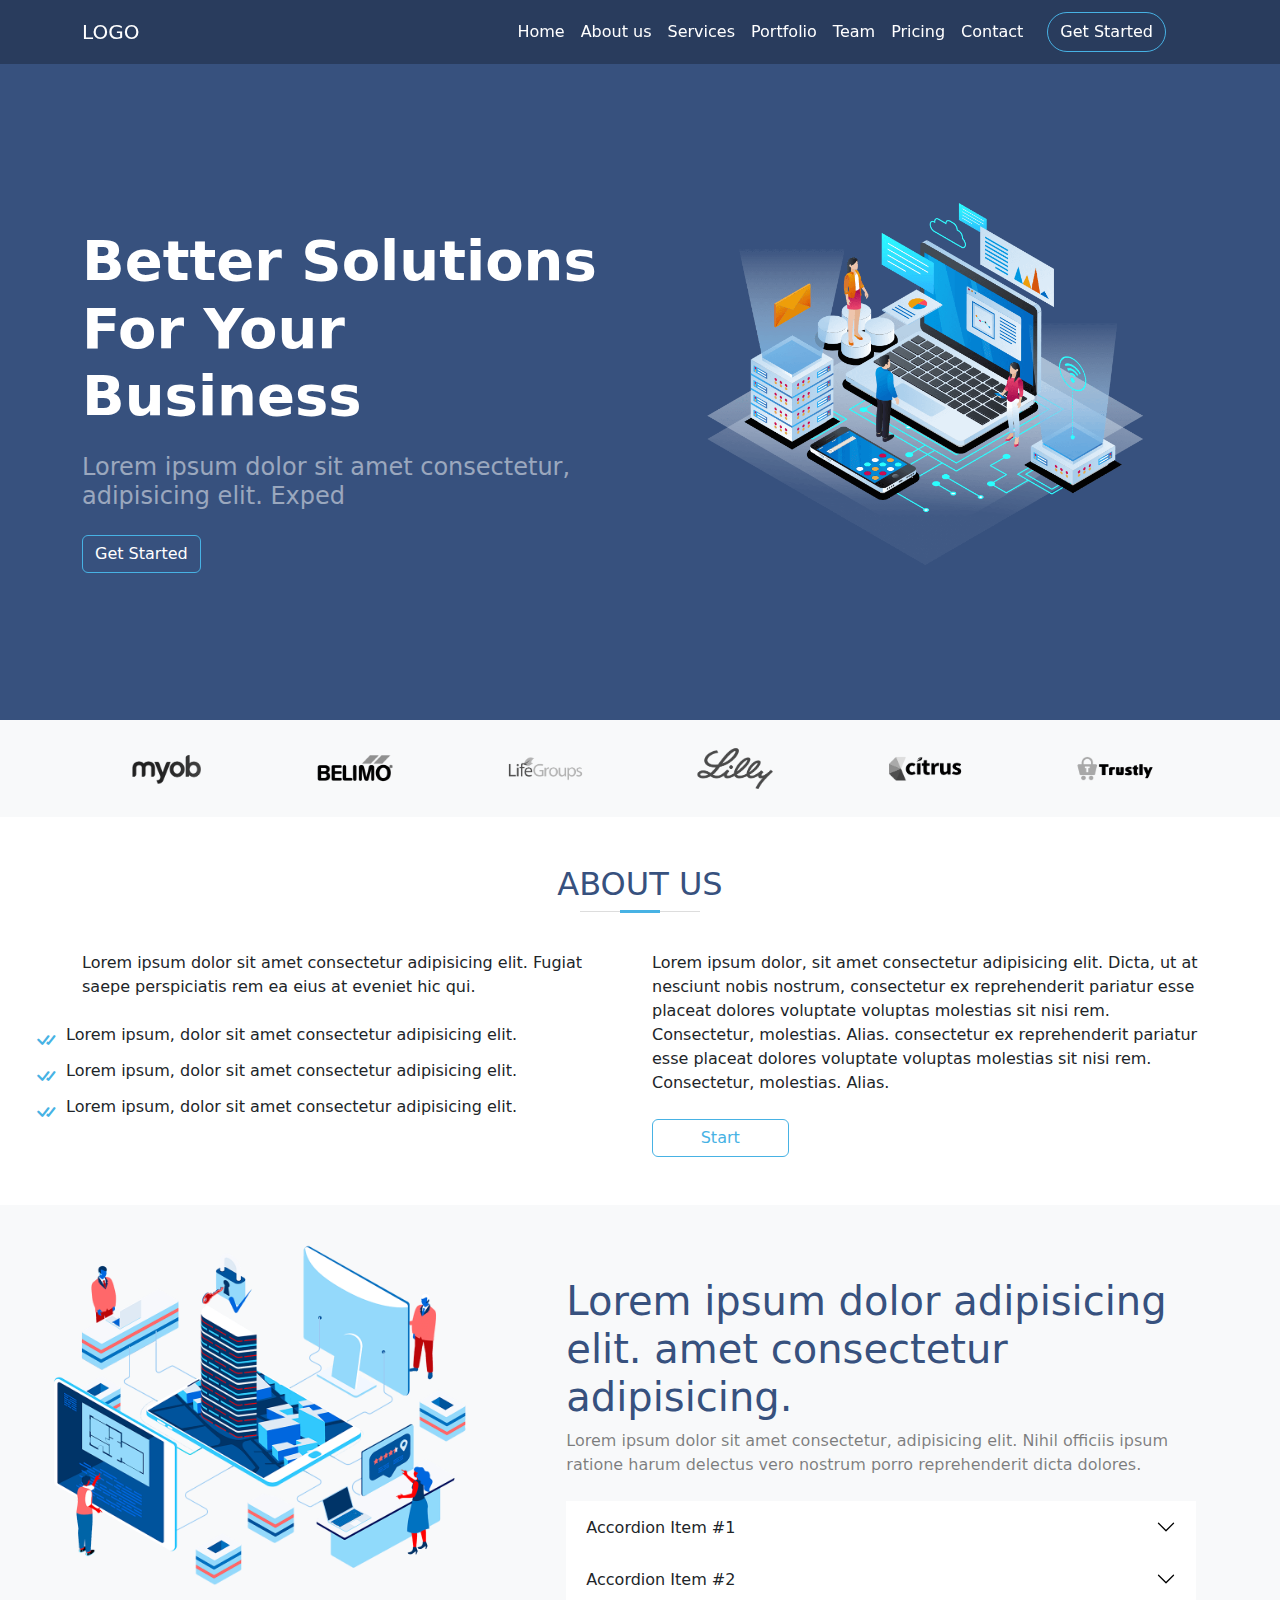
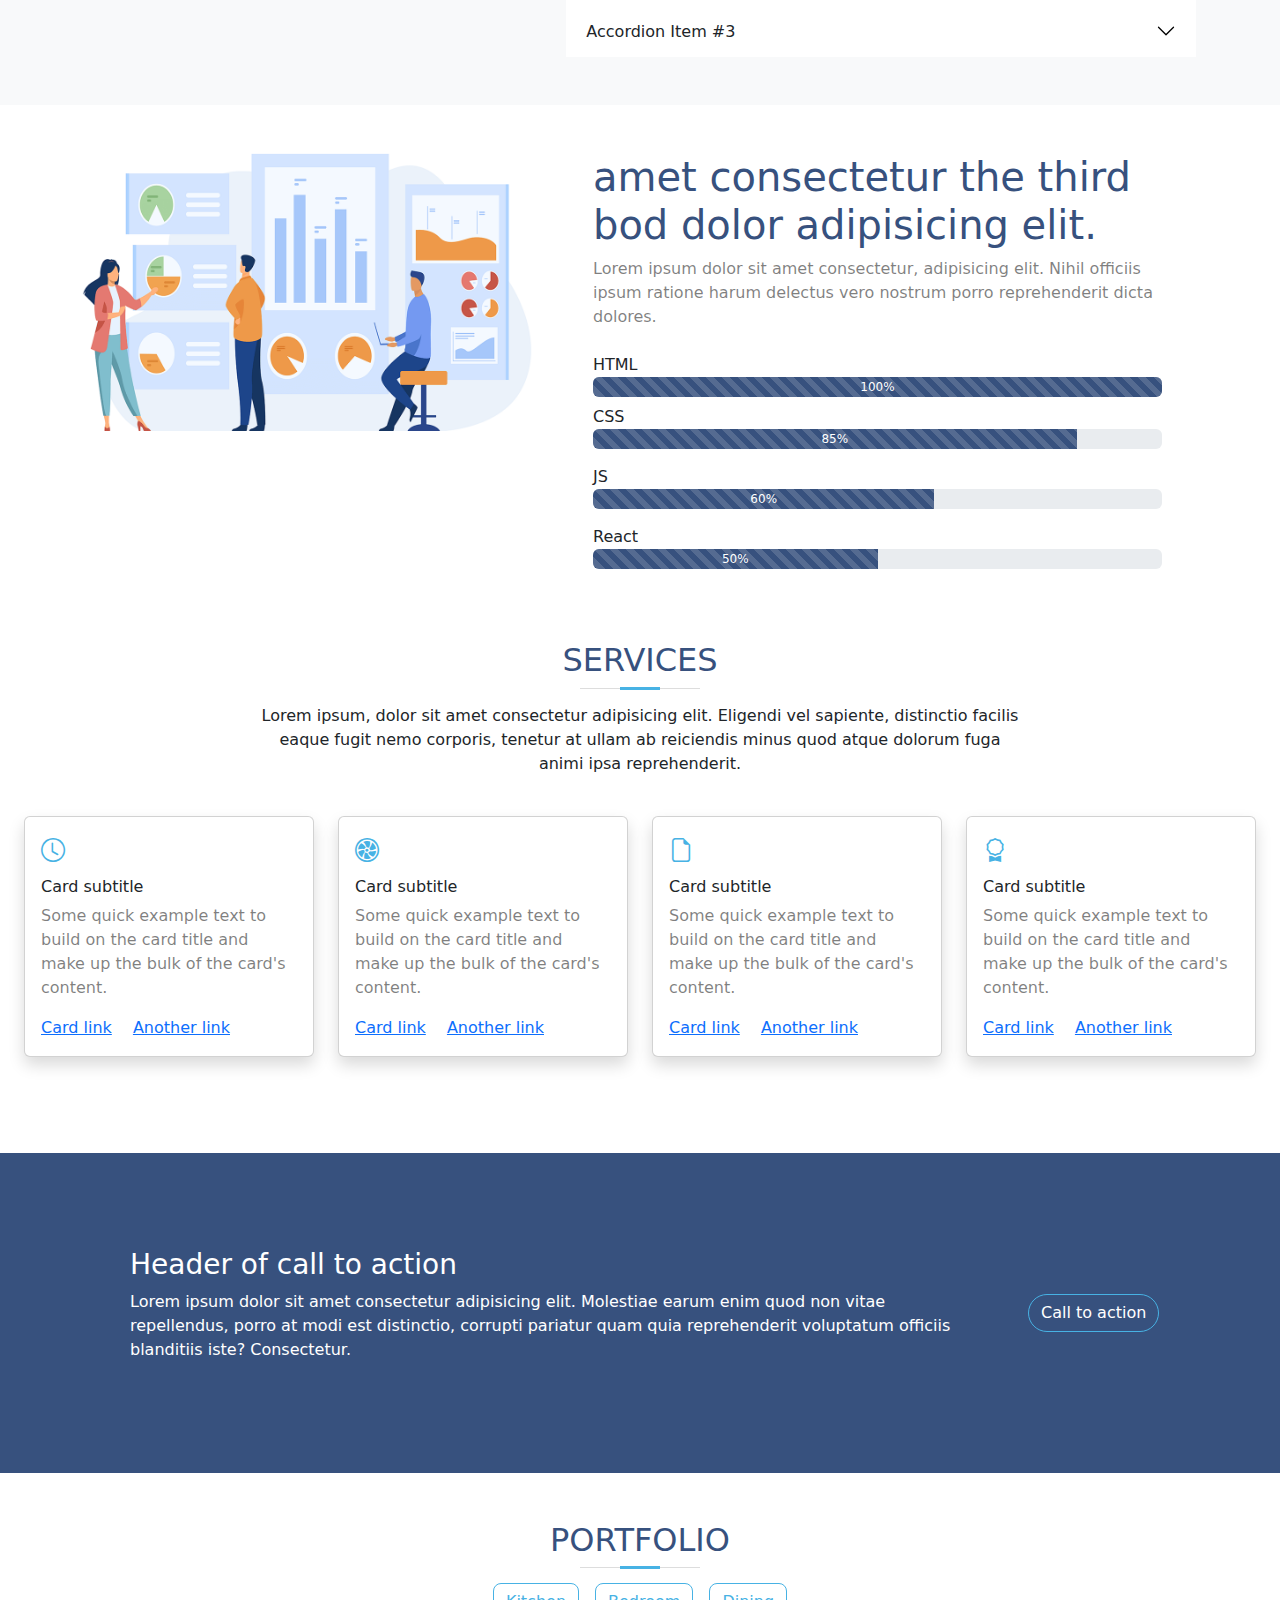
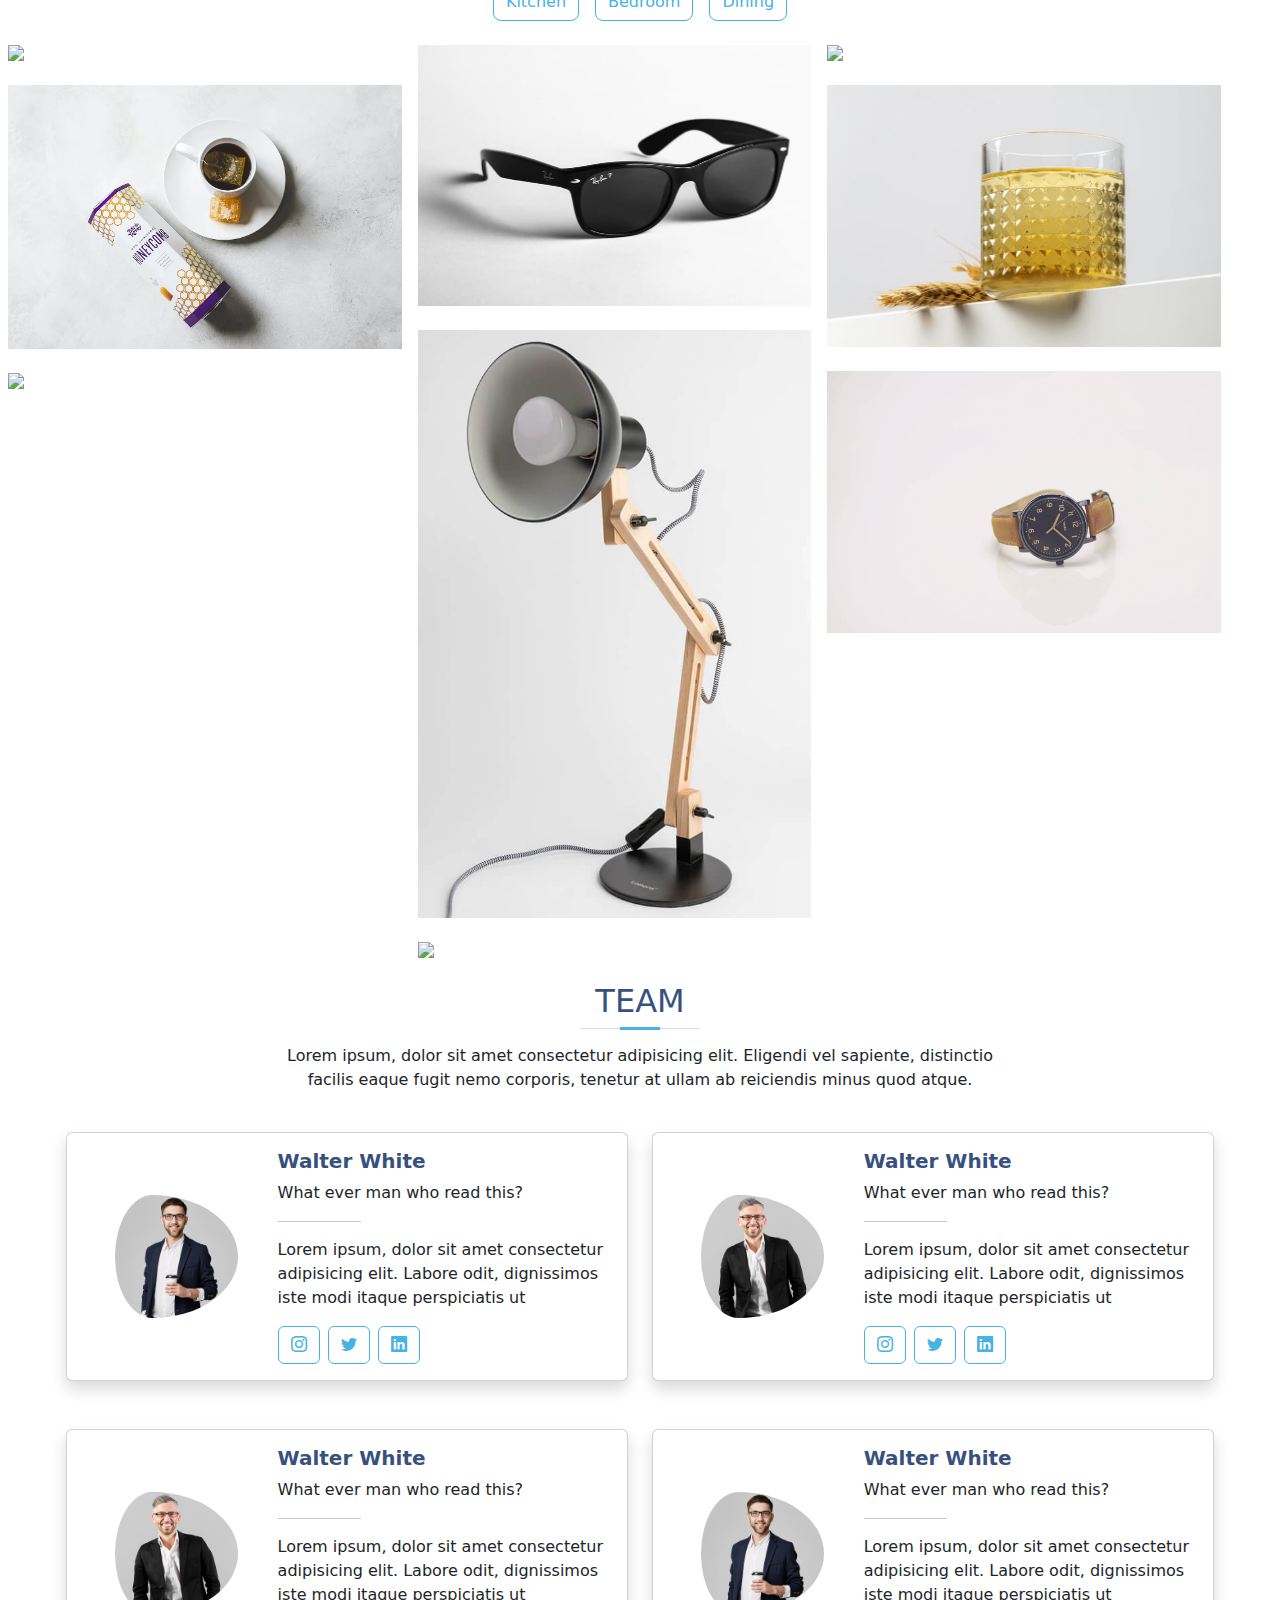
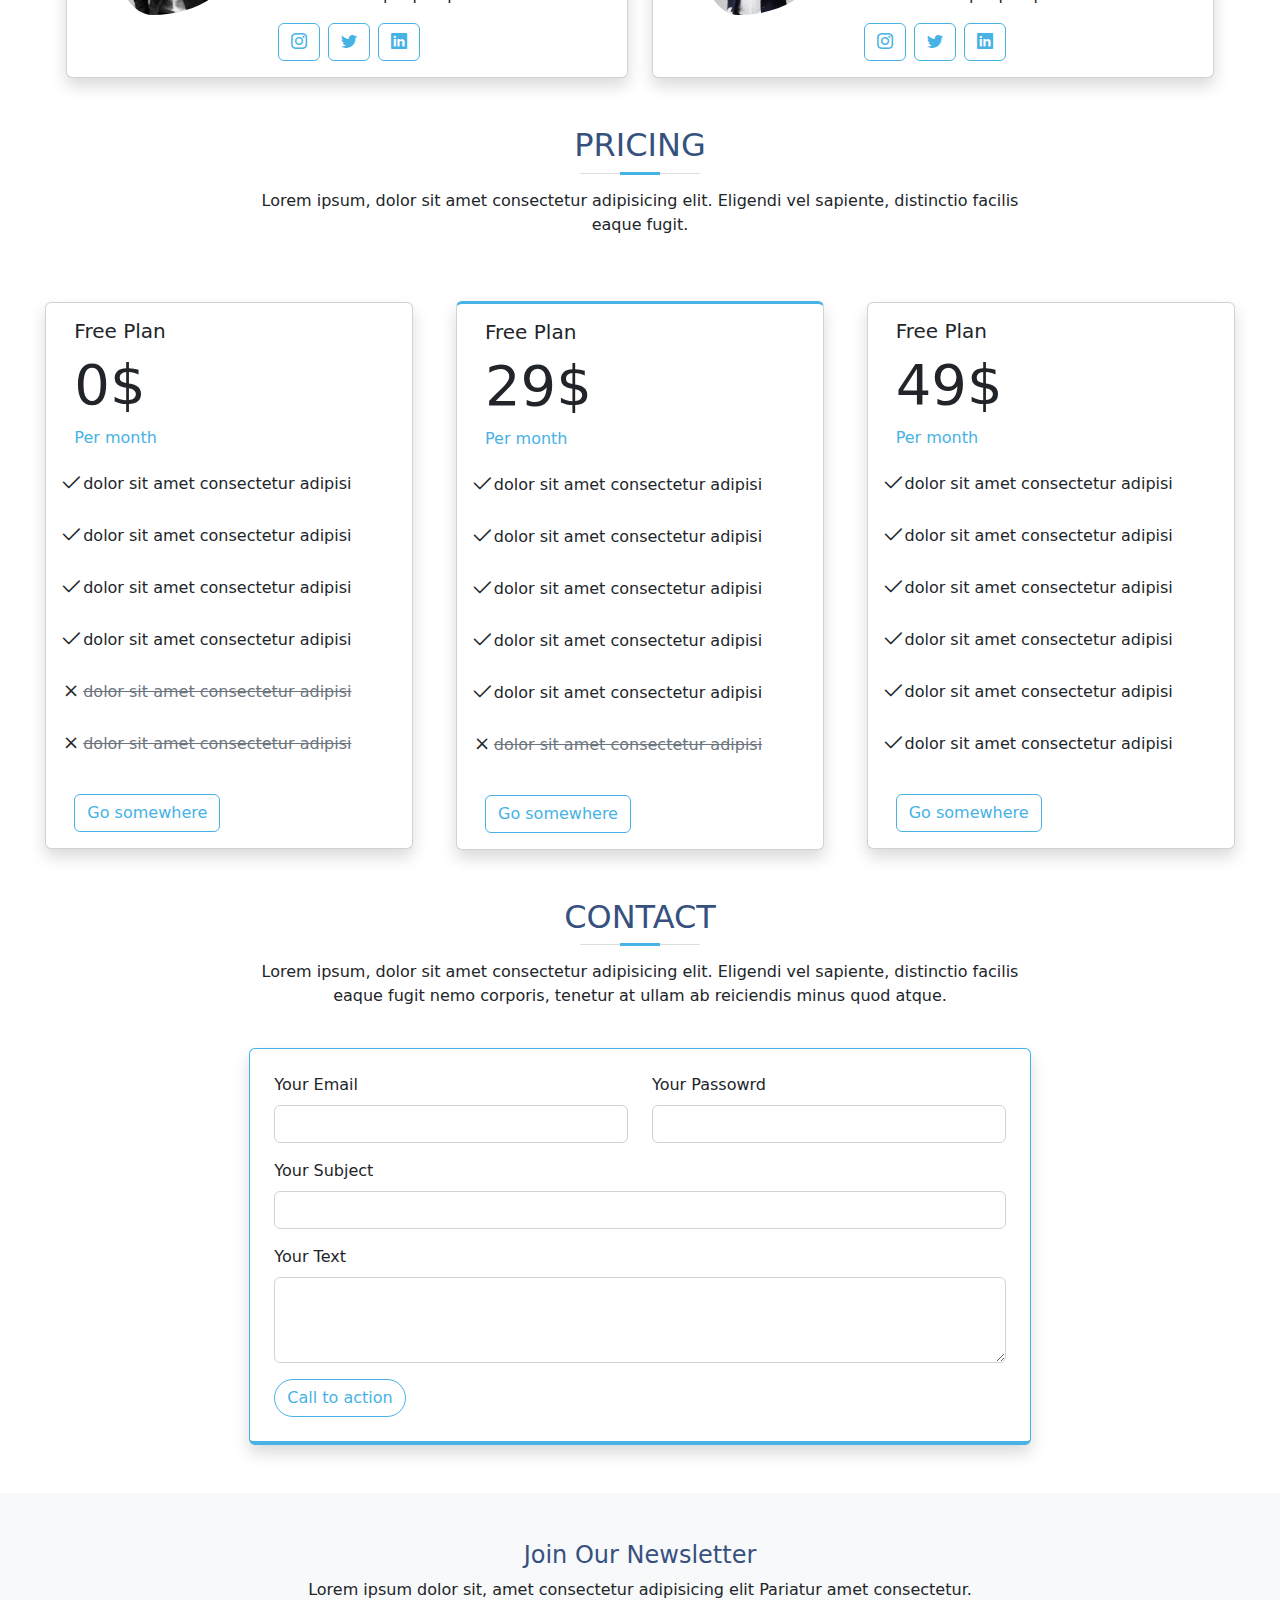
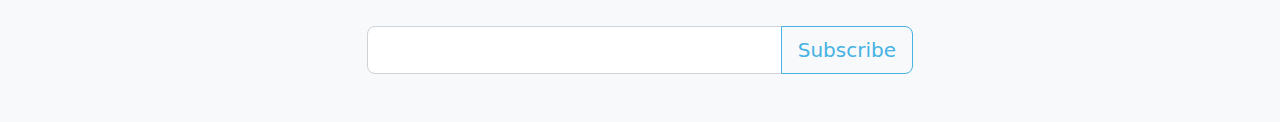
==== commit 3336fb75: "..." ====
--- a/index.html
+++ b/index.html
@@ -12,6 +12,8 @@
       rel="stylesheet"
       href="statics/vendor/bootstrap/css/bootstrap.min.css"
     />
+
+    
     <link
       rel="stylesheet"
       href="statics/vendor/bootstrap/icons/bootstrap-icons.css"
@@ -26,7 +28,7 @@
   </head>
 
   <body data-bs-target="#navigation-bar" data-bs-smooth="true">
-    <nav class="navbar custom-bg fixed-top navbar-expand-lg" id="navigation-bar">
+    <nav class="nav navbar custom-bg fixed-top navbar-expand-lg" id="navigation-bar">
       <div class="container py-1">
         <a class="navbar-brand text-white" href="#">LOGO</a>
         <button
@@ -398,7 +400,7 @@
                     </div>
                   </div>
             </div>
-            <div class="col-lg-3 col-6 mt-3 margin-auto d-flex align-items-center justify-content-center">
+            <div class="col-lg-3 col-6 margin-auto d-flex align-items-center justify-content-center">
                 <div class="card shadow custom-hover-move-top" style="width: 100%;">
                     <div class="card-body">
                       <i class="bi-file-earmark fs-4 text-primary"></i>
@@ -409,7 +411,7 @@
                     </div>
                   </div>
             </div>
-            <div class="col-lg-3 col-6 mt-3 margin-auto d-flex align-items-center justify-content-center">
+            <div class="col-lg-3 col-6 margin-auto d-flex align-items-center justify-content-center">
                 <div class="card shadow custom-hover-move-top" style="width: 100%;">
                     <div class="card-body">
                       <i class="bi-award fs-4 text-primary"></i>
@@ -512,7 +514,7 @@
             <div class=" col-sm-6 col-12">
                 <div class="card custom-hover-move-top shadow">
                  <div class="row justify-content-center">
-                  <div class="col-lg-4 col-8 py-4  d-flex justify-content-center align-items-center ">
+                  <div class="col-lg-4 col-8 py-4 d-flex justify-content-center align-items-center ">
                       <img src="/statics/images/team-3.jpg" class="ps-5 rounded-circle img-fluid" />
                   </div>
                   <div class="col-8"> 
@@ -531,7 +533,7 @@
                  </div>
                 </div>
               </div>
-            <div class="col-sm-6 col-12 mt-4">
+         <div class=" col-sm-6 col-12">
                 <div class="card custom-hover-move-top shadow">
                  <div class="row justify-content-center">
                   <div class="col-lg-4 col-8 py-4 d-flex justify-content-center align-items-center ">
@@ -785,7 +787,6 @@
             </div>
           </div>
         </section>
-
     <script src="statics/vendor/bootstrap/js/bootstrap.bundle.min.js"></script>
   </body>
 </html>
